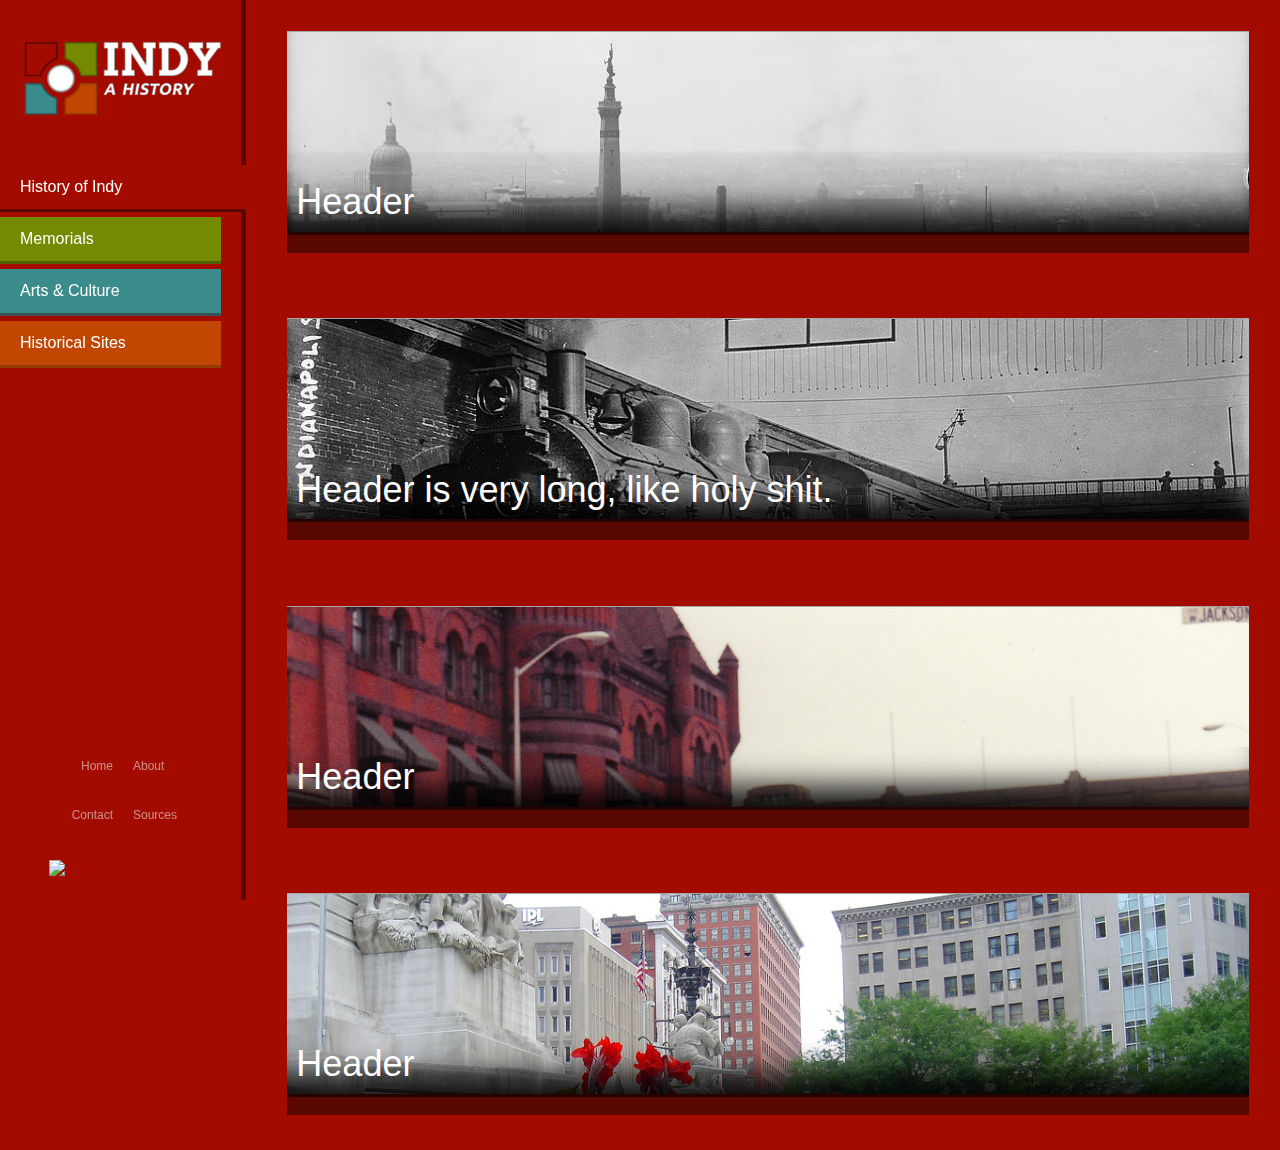
==== index.html @ a100734c "Theme Changes & Added Logo" ====
<!doctype html>
<html lang="en-GB"> 
<head>
	<title>BPA 2013</title>
	<link rel="stylesheet" href="_/css/bootstrap.css">
	<link rel="stylesheet" href="_/css/screen.css">

	<meta charset="UTF-8">
	<meta http-equiv="X-UA-Compatible" content="IE=edge,chrome=1">
	<meta name="viewport" content="width=device-width, initial-scale=1.0">
	<!--Scripts before load-->
	<script src="http://modernizr.com/downloads/modernizr-2.5.3.js"></script>
	
	
	<style>
	
/* Your Headers z-index needs to be brought up to 20 or so, to be visible above the images */
	
/*	.imgcontainer {
		/*background-color: red;*!/
		position: relative;
		margin: 0 auto;
		width: 90%;
		height: 280px;
		float: left;
		overflow: hidden;
	}*/
	
	.figure img {
		position: absolute;
		width: 100%;
	
	}
	
	img#presentday2, img#presentday3, img#century2, img#century3, img#earlyyears2, img#indust2 {
		opacity: 0;
		z-index: 5;
		transition: all 0.2s ease-in-out;
		-moz-transition: all 0.2s ease-in-out;
		-webkit-transition: all 0.2s ease-in-out;
	}
	
	
	/* ========   PANEL SIZES FOR 3 IMAGES   =============== */
	#presentday-box1, #century-box1 {
		position: absolute;
		width: 100%;
		height: 100%;
		z-index: 1;
	}
	
	#presentday-box2, #century-box2 {
		position: absolute;
	/*	background-color: orange;*/
		width: 34%;
		height: 100%;
		z-index: 10;
		left: 33%;
	}
	
	#presentday-box3, #century-box3 {
		position: absolute;
	/*	background-color: green;*/
		width: 33%;
		height: 100%;
		z-index: 10;
	}
	
	
	/* ========   PANEL SIZES FOR 2 IMAGES   =============== */
	#earlyyears-box1, #indust-box1 {
		position: absolute;
		width: 100%;
		height: 100%;
		z-index: 1;
	}
	
	#earlyyears-box2, #indust-box2 {
		position: absolute;
	/*	background-color: orange;*/
		width: 50%;
		height: 100%;
		z-index: 5;
		left: 50%;
	}
	
	
	/* ========   BACKGROUND IMAGES   =============== */
	
	
	/* ========   HOVER STATES   =============== */
	
	#presentday-box2:hover~#presentday-box1 img#presentday2 {
		opacity: 1;
		transition: all 0.2s ease-in-out;
		-moz-transition: all 0.2s ease-in-out;
		-webkit-transition: all 0.2s ease-in-out;
	}
	
	
	#presentday-box3:hover~#presentday-box1 img#presentday3 {
		opacity: 1;
		transition: all 0.2s ease-in-out;
		-moz-transition: all 0.2s ease-in-out;
		-webkit-transition: all 0.2s ease-in-out;
	}
	
	
	
	#century-box2:hover~#century-box1 img#century2 {
		opacity: 1;
		transition: all 0.2s ease-in-out;
		-moz-transition: all 0.2s ease-in-out;
		-webkit-transition: all 0.2s ease-in-out;
	}
	
	#century-box3:hover~#century-box1 img#century3 {
		opacity: 1;
		transition: all 0.2s ease-in-out;
		-moz-transition: all 0.2s ease-in-out;
		-webkit-transition: all 0.2s ease-in-out;
	}
	
	
	
	#earlyyears-box2:hover~#earlyyears-box1 img#earlyyears2 {
		opacity: 1;
		transition: all 0.2s ease-in-out;
		-moz-transition: all 0.2s ease-in-out;
		-webkit-transition: all 0.2s ease-in-out;
	}
	
	#indust-box2:hover~#indust-box1 img#indust2 {
		opacity: 1;
		transition: all 0.2s ease-in-out;
		-moz-transition: all 0.2s ease-in-out;
		-webkit-transition: all 0.2s ease-in-out;
	}
	
	
	</style>
	
</head>
<body class="red-theme">
	<nav>
		<div class="logo"><img src="_/img/indy-logo.png"></div>
		<ul>
			<li><a class="color-red" href="#">History of Indy</a></li>
			<li><a class="color-green" href="#">Memorials</a></li>
			<li><a class="color-blue" href="#">Arts & Culture</a></li>
			<li><a class="color-orange" href="#">Historical Sites</a></li>
		</ul>
		<footer class="footer-links">
			<ul>
				<li class="left-links"><a href="#">Home</a></li>
				<li class="right-links"><a href="#">About</a></li>
				<li class="left-links"><a href="#">Contact</a></li>
				<li class="right-links"><a href="#">Sources</a></li>
			</ul>
			<div class="navlogo"><img src="_/img/bpawhite.png"></div>
		</footer>
	</nav>
	<div id="container">
			<div class="box">
				<figure data-toggle="collapse" data-parent="#container" data-target="#drawer1">
					<h1>Header</h1>
					<div id="earlyyears-box2">
					</div>
					<div id="earlyyears-box1">
						<img src="_/content/img/earlyyears1.jpg" id="earlyyears1">
						<img src="_/content/img/earlyyears2.jpg" id="earlyyears2">
					</div>
				</figure>
				<article id="drawer1" class="collapse">
					<section>
						<p>Now that there is the Tec-9, a crappy spray gun from South Miami. This gun is advertised as the most popular gun in <a href="#">American crime</a>. Do you believe that shit? It actually says that in the little book that comes with it: the most popular gun in American crime. Like they're actually proud of that shit.</p>
					</section>
					<aside>
						<h3>Helpful Links</h3>
						<ul>
							<li><a href="#">Things</a></li>
							<li><a href="#">Stuff</a></li>
							<li><a href="#">Junk</a></li>
							<li><a href="#">Links</a></li>
							<li><a href="#">This is a really long link title</a></li>
						</ul>
					</aside>
					<div class="tab"></div>
				</article>
			</div>
			<div class="box">
				<figure data-toggle="collapse" data-parent="#container" data-target="#drawer2">
					<h1>Header is very long, like holy shit.</h1>
					<div id="indust-box2">
					</div>
					<div id="indust-box1">
						<img src="_/content/img/indust_train.jpg" id="indust1">
						<img src="_/content/img/indust_childfactory.jpg" id="indust2">
					</div>
				</figure>
				<article id="drawer2" class="collapse">
					<section>
						<p>Now that there is the Tec-9, a crappy spray gun from South Miami. This gun is advertised as the most popular gun in <a href="#">American crime</a>. Do you believe that shit? It actually says that in the little book that comes with it: the most popular gun in American crime. Like they're actually proud of that shit.</p>

						<p>Now that we know who you are, I know who I am. I'm not a mistake! It all makes sense! In a comic, you know how you can tell who the arch-villain's going to be? He's the exact opposite of the hero. And most times they're friends, like you and me! I should've known way back when... You know why, David? Because of the kids. They called me Mr Glass. </p>
					</section>
					<aside>
						<h3>Helpful Links</h3>
						<ul>
							<li><a href="#">Things</a></li>
							<li><a href="#">Stuff</a></li>
							<li><a href="#">Junk</a></li>
							<li><a href="#">Links</a></li>
							<li><a href="#">This is a really long link title</a></li>
						</ul>
					</aside>
					<div class="tab"></div>
				</article>
			</div>
			<div class="box">
				<figure data-toggle="collapse" data-parent="#container" data-target="#drawer3">
					<h1>Header</h1>
					<div id="century-box2">
					</div>
					<div id="century-box3">
					</div>
					<div id="century-box1">
						<img src="_/content/img/20century_downtown.jpg" id="century1">
						<img src="_/content/img/20century_indy500.jpg" id="century2">
						<img src="_/content/img/20century_racecar.jpg" id="century3">
					</div>
				</figure>
				<article id="drawer3" class="collapse">
					<section>
						<p>Now that there is the Tec-9, a crappy spray gun from South Miami. This gun is advertised as the most popular gun in <a href="#">American crime</a>. Do you believe that shit? It actually says that in the little book that comes with it: the most popular gun in American crime. Like they're actually proud of that shit.</p>

						<h2>And so it comes to this...</h2>

						<p>Now that we know who you are, I know who I am. I'm not a mistake! It all makes sense! In a comic, you know how you can tell who the arch-villain's going to be? He's the exact opposite of the hero. And most times they're friends, like you and me! I should've known way back when... You know why, David? Because of the kids. They called me Mr Glass. </p>
					</section>
					<aside>
						<h3>Helpful Links</h3>
						<ul>
							<li><a href="#">Things</a></li>
							<li><a href="#">Stuff</a></li>
							<li><a href="#">Junk</a></li>
							<li><a href="#">Links</a></li>
							<li><a href="#">This is a really long link title</a></li>
						</ul>
					</aside>
					<div class="tab"></div>
				</article>
			</div>
			<div class="box">
				<figure data-toggle="collapse" data-parent="#container" data-target="#drawer4">
					<h1>Header</h1>
					<div id="presentday-box2">
					</div>
					<div id="presentday-box3">
					</div>
					<div id="presentday-box1">
						<img src="_/content/img/presentdayindy1.jpg" id="presentday1">
						<img src="_/content/img/presentdayindy2.jpg" id="presentday2">
						<img src="_/contnet/img/presentdayindy3.jpg" id="presentday3">
					</div>
				</figure>
				<article id="drawer4" class="collapse">
					<section>
						<p>Now that we know who you are, I know who I am. I'm not a mistake! It all makes sense! In a comic, you know how you can tell who the arch-villain's going to be? He's the exact opposite of the hero. And most times they're friends, like you and me! I should've known way back when... You know why, David? Because of the kids. They called me Mr Glass. </p>
					</section>
					<aside>
						<h3>Helpful Links</h3>
						<ul>
							<li><a href="#">Things</a></li>
							<li><a href="#">Stuff</a></li>
							<li><a href="#">Junk</a></li>
							<li><a href="#">Links</a></li>
							<li><a href="#">This is a really long link title</a></li>
						</ul>
					</aside>
					<div class="tab"></div>
				</article>
			</div>

</div> <!-- end container -->

<div class="mobile-foot">
	<ul>
		<li class="left-links"><a href="#">Home</a></li>
		<li class="right-links"><a href="#">About</a></li>
		<li class="left-links"><a href="#">Contact</a></li>
		<li class="right-links"><a href="#">Sources</a></li>
	</ul>
	<div class="navlogo"><img src="_/img/bpawhite.png"></div>
</div>

	<script src="//ajax.googleapis.com/ajax/libs/jquery/1.8.2/jquery.min.js"></script>
	<script type="text/javascript">
		if (typeof jQuery == 'undefined') {
	    	document.write(unescape("%3Cscript src='_/js/jquery-1.8.2.min.js' type='text/javascript'%3E%3C/script%3E"));
		}
	</script>
	<script src="_/js/bootstrap.js"></script>
	<script src="_/js/hashgrid.js"></script>
	<script src="_/js/script.js"></script>
</body>
</html>

<!-- 			<div class="box">
				<figure><h1>Header</h1></figure>
				<article class="drawer">
					<p>This is some Dummy text. Lorem Ipsum Delor asmut simle lkasjdf la ld,md os nlisjd  mlaosd l lijkmlm oijsdlkm m ;aodmc;ok;  o joh kjndslkds lsdo m sldkvjhcoi li lj knsdlnwidnu kjsdmco.</p>

				</article>
			</div>
			<div class="box">
				<figure><h1>Header</h1></figure>
				<article class="drawer">
					<p>This is some Dummy text. Lorem Ipsum Delor asmut simle lkasjdf la ld,md os nlisjd  mlaosd l lijkmlm oijsdlkm m ;aodmc;ok;  o joh kjndslkds lsdo m sldkvjhcoi li lj knsdlnwidnu kjsdmco.</p>
					<p>This is some Dummy text. Lorem Ipsum Delor asmut simle lkasjdf la ld,md os nlisjd  mlaosd l lijkmlm oijsdlkm m ;aodmc;ok;  o joh kjndslkds lsdo m sldkvjhcoi li lj knsdlnwidnu kjsdmco.</p><p>This is some Dummy text. Lorem Ipsum Delor asmut simle lkasjdf la ld,md os nlisjd  mlaosd l lijkmlm oijsdlkm m ;aodmc;ok;  o joh kjndslkds lsdo m sldkvjhcoi li lj knsdlnwidnu kjsdmco.</p>
					<p>This is some Dummy text. Lorem Ipsum Delor asmut simle lkasjdf la ld,md os nlisjd  mlaosd l lijkmlm oijsdlkm m ;aodmc;ok;  o joh kjndslkds lsdo m sldkvjhcoi li lj knsdlnwidnu kjsdmco.</p><p>This is some Dummy text. Lorem Ipsum Delor asmut simle lkasjdf la ld,md os nlisjd  mlaosd l lijkmlm oijsdlkm m ;aodmc;ok;  o joh kjndslkds lsdo m sldkvjhcoi li lj knsdlnwidnu kjsdmco.</p>
					<p>This is some Dummy text. Lorem Ipsum Delor asmut simle lkasjdf la ld,md os nlisjd  mlaosd l lijkmlm oijsdlkm m ;aodmc;ok;  o joh kjndslkds lsdo m sldkvjhcoi li lj knsdlnwidnu kjsdmco.</p>
				</article>
			</div> -->
---- _/css/screen.css ----
* {
  -webkit-box-sizing: border-box;
  -moz-box-sizing: border-box;
  box-sizing: border-box;
}

html, body, div, span, applet, object, iframe, h1, h2, h3, h4, h5, h6, p, blockquote, pre, a, abbr, acronym, address, big, cite, code, del, dfn, em, img, ins, kbd, q, s, samp, small, strike, strong, sub, sup, tt, var, b, u, i, center, dl, dt, dd, ol, ul, li, fieldset, form, label, legend, table, caption, tbody, tfoot, thead, tr, th, td, article, aside, canvas, details, embed, figure, figcaption, footer, header, hgroup, menu, nav, output, ruby, section, summary, time, mark, audio, video {
  margin: 0;
  padding: 0;
  border: 0;
  font: inherit;
  font-size: 100%;
  vertical-align: baseline;
}

table {
  border-collapse: collapse;
  border-spacing: 0;
}

caption, th, td {
  text-align: left;
  font-weight: normal;
  vertical-align: middle;
}

q, blockquote {
  quotes: none;
}

q:before, q:after, blockquote:before, blockquote:after {
  content: "";
  content: none;
}

a img {
  border: none;
}

article, aside, details, figcaption, figure, footer, header, hgroup, menu, nav, section, summary {
  display: block;
}

button, input {
  line-height: normal;
}

button, input, select, textarea {
  font-size: 100%;
  margin: 0;
  vertical-align: baseline;
  *vertical-align: middle;
}

button, input[type="button"], input[type="reset"], input[type="submit"] {
  cursor: pointer;
  *overflow: visible;
}

button::-moz-focus-inner, input::-moz-focus-inner {
  border: 0;
  padding: 0;
}

textarea {
  overflow: auto;
  vertical-align: top;
  resize: vertical;
}

/* ::Clearfixs and extends. Use which suits best */
/* ----------------------------------------------------------- */
.clearfix, #container, section {
  overflow: hidden;
  *zoom: 1;
}

.pie-clearfix {
  *zoom: 1;
}
.pie-clearfix:after {
  content: "";
  display: table;
  clear: both;
}

.max-width {
  max-width: 100%;
  height: auto;
}

/* ::Base styles almost exclusively single element selectors */
/* ------------------------------------------------------------ */
html {
  font-size: 100%;
}

body {
  color: #0e0e0e;
  background-color: #0e0e0e;
  font-family: Helvetica, Arial, sans-serif;
  background-color: #c14600;
}

a {
  color: #c14600;
  text-decoration: none;
  white-space: pre;
  white-space: pre-wrap;
  white-space: pre-line;
  white-space: -pre-wrap;
  white-space: -o-pre-wrap;
  white-space: -moz-pre-wrap;
  white-space: -hp-pre-wrap;
  word-wrap: break-word;
}
a:hover, a:focus, a:active {
  color: #f45800;
  text-decoration: none;
  border-bottom: 1px solid #f45800;
}

.box {
  display: inline-block;
  position: relative;
  width: 100%;
  margin: 3% 0;
  background-color: white;
  overflow: hidden;
  border-top: 1px #a6a6a6 solid;
}
.box:first-of-type {
  margin-top: 50px;
}
.box figure {
  background-color: #c14600;
  width: 100%;
  height: 200px;
  z-index: 1;
  position: relative;
  cursor: pointer;
  overflow: hidden;
}
.box figure:hover {
  height: 250px;
}
.box figure img {
  width: 100%;
  position: relative;
  top: 0;
}
.box figure h1 {
  z-index: 20;
  box-shadow: inset 0 -39px 31px -18px rgba(0, 0, 0, 0.9);
  width: 100%;
  display: block;
  margin: 0;
  padding: 1%;
}
.box article {
  border-top: solid 5px #923c00;
  border-bottom: solid 15px #923c00;
  position: relative;
  width: 100%;
}
.box article section {
  margin: 2%;
  float: left;
  width: 90%;
}
.box article section h2 {
  color: #c14600;
  margin: 10px 0;
  width: 100%;
}
.box article .tab {
  width: 100%;
  border-top: solid 5px #923c00;
  height: 5px;
  clear: both;
}
.box article aside {
  width: 100%;
  background-color: #ffceac;
  float: right;
  text-align: left;
  box-shadow: inset 0 10px 10px -10px rgba(0, 0, 0, 0.3);
}
.box article aside h3 {
  padding: 10px 0;
  padding-left: 20px;
  background-color: #923c00;
  color: white;
  border-bottom: 1px solid white;
}
.box article aside ul li {
  list-style-type: none;
}
.box article aside ul li a {
  color: #0e0e0e;
  display: block;
  padding: 5px;
  margin: 5px 0;
  border-bottom: 3px solid transparent;
  -webkit-transition-property: all;
  -moz-transition-property: all;
  -o-transition-property: all;
  transition-property: all;
  -webkit-transition-duration: 0.1s;
  -moz-transition-duration: 0.1s;
  -o-transition-duration: 0.1s;
  transition-duration: 0.1s;
  -webkit-transition-timing-function: ease-in;
  -moz-transition-timing-function: ease-in;
  -o-transition-timing-function: ease-in;
  transition-timing-function: ease-in;
  padding-left: 20px;
  padding-bottom: 0;
}
.box article aside ul li a:hover, .box article aside ul li a:active {
  width: 100%;
}
.box article aside ul li a:hover {
  background-color: #c14600;
  color: white;
}
.box .collapse {
  height: 20px;
}

.box, .box article, figure {
  -webkit-transition-property: all;
  -moz-transition-property: all;
  -o-transition-property: all;
  transition-property: all;
  -webkit-transition-duration: 0.5s;
  -moz-transition-duration: 0.5s;
  -o-transition-duration: 0.5s;
  transition-duration: 0.5s;
  -webkit-transition-timing-function: ease-in;
  -moz-transition-timing-function: ease-in;
  -o-transition-timing-function: ease-in;
  transition-timing-function: ease-in;
}

.logo {
  margin: 0 auto 15px;
  height: 150px;
  padding: 37px 20px 10px;
}

.navlogo {
  width: 50%;
  margin: 25px auto;
  padding-bottom: 20px;
}

.footer-links, .mobile-foot {
  margin: 0 auto;
  padding-top: 10px;
}
.footer-links ul, .mobile-foot ul {
  font-size: 12px;
  overflow: hidden;
  *zoom: 1;
}
.footer-links ul li, .mobile-foot ul li {
  width: 50%;
  float: left;
}
.footer-links ul li a, .mobile-foot ul li a {
  color: #e6e6e6;
}
.footer-links ul .left-links, .mobile-foot ul .left-links {
  text-align: right;
  padding-right: 5px;
}
.footer-links ul .right-links, .mobile-foot ul .right-links {
  text-align: left;
  padding-left: 5px;
}

.footer-links ul {
  opacity: 0.6;
  -moz-opacity: 0.6;
}
.footer-links ul:hover {
  opacity: 1;
  -moz-opacity: 1;
}

.mobile-foot {
  display: block;
  text-align: center;
  background-color: #4c4c4c;
  bottom: -32px;
  position: relative;
}
.mobile-foot ul {
  font-size: 15px;
  height: 100px;
  padding: 8px 0;
  background-color: #666666;
}
.mobile-foot ul li {
  list-style-type: none;
}
.mobile-foot ul li a {
  display: block;
  padding: 5px;
  margin: 5px 0;
  border-bottom: 3px solid transparent;
  -webkit-transition-property: all;
  -moz-transition-property: all;
  -o-transition-property: all;
  transition-property: all;
  -webkit-transition-duration: 0.1s;
  -moz-transition-duration: 0.1s;
  -o-transition-duration: 0.1s;
  transition-duration: 0.1s;
  -webkit-transition-timing-function: ease-in;
  -moz-transition-timing-function: ease-in;
  -o-transition-timing-function: ease-in;
  transition-timing-function: ease-in;
  color: white;
}
.mobile-foot ul li a:hover, .mobile-foot ul li a:active {
  width: 100%;
}
.mobile-foot ul li a:hover {
  color: white;
}
.mobile-foot .navlogo {
  width: 60%;
  margin: 30px auto;
}

h1 {
  font-size: 2.25em;
  line-height: 1.1111111em;
  margin: 0 0 0.6666667em 0;
}

h2 {
  font-size: 1.125em;
  line-height: 1.3333333em;
  margin: 1.0666667em 0 0.5333333em 0;
}

h3 {
  font-size: 1.375em;
  line-height: 1.4545455em;
  margin: 1.4545455em 0 0.7272727em 0;
}

h4 {
  font-size: 0.8125em;
  line-height: 1.8461538em;
  margin: 0 0 0.4em 0;
}

h5 {
  font-size: 0.75em;
  line-height: 1.3333333em;
  margin: 0 0 0.4444444em 0;
}

h6 {
  font-size: 0.625em;
  line-height: 1.6em;
  margin: 0 0 0.5em 0;
}

p, pre, label {
  font-size: 1em;
  line-height: 1.5em;
  margin: 0 0 1em 0;
}

ol, ul {
  font-size: 1em;
  line-height: 1.5em;
  margin: 0 0 2em 0;
}

li {
  line-height: auto;
}

ul {
  list-style-position: outside;
  list-style-type: disc;
}

ol {
  list-style-position: outside;
  list-style-type: decimal;
}

strong, b {
  font-weight: 600;
}

em, i, q {
  font-style: italic;
}

blockquote {
  padding-left: 1em;
  border-left: 0.3125em solid grey;
  line-height: normal;
  margin: 0;
}
blockquote p {
  font-style: italic;
  margin: 0;
  font-size: 1.25em;
  line-height: 1.2em;
  margin: 1.2em 0 1.2em 0;
}

h1, h2, h3, h4 {
  margin-top: 0;
}

label, select {
  display: block;
}

input[type="search"] {
  -webkit-box-sizing: content-box;
  -moz-box-sizing: content-box;
  -webkit-appearance: textfield;
  box-sizing: content-box;
}

input[type="search"]::-webkit-search-decoration,
input[type="search"]::-webkit-search-cancel-button {
  -webkit-appearance: none;
}

textarea {
  overflow: auto;
  vertical-align: top;
}

textarea,
input[type="text"],
input[type="password"],
input[type="datetime"],
input[type="datetime-local"],
input[type="date"],
input[type="month"],
input[type="time"],
input[type="week"],
input[type="number"],
input[type="email"],
input[type="url"],
input[type="search"],
input[type="tel"] {
  -webkit-box-shadow: inset 0 1px 1px rgba(0, 0, 0, 0.075);
  -moz-box-shadow: inset 0 1px 1px rgba(0, 0, 0, 0.075);
  box-shadow: inset 0 1px 1px rgba(0, 0, 0, 0.075);
  -webkit-transition: border linear 0.2s, box-shadow linear 0.2s;
  -moz-transition: border linear 0.2s, box-shadow linear 0.2s;
  -o-transition: border linear 0.2s, box-shadow linear 0.2s;
  transition: border linear 0.2s, box-shadow linear 0.2s;
}

input[type="radio"],
input[type="checkbox"] {
  margin: 4px 0 0;
  margin-top: 1px \9;
  *margin-top: 0;
  line-height: normal;
  cursor: pointer;
}

input[type="file"],
input[type="image"],
input[type="submit"],
input[type="reset"],
input[type="button"],
input[type="radio"],
input[type="checkbox"] {
  width: auto;
}

select,
input[type="file"] {
  *margin-top: 4px;
  /* In IE7, the height of the select element cannot be changed by height, only font-size */
}

select:focus,
input[type="file"]:focus,
input[type="radio"]:focus,
input[type="checkbox"]:focus {
  outline: thin dotted #333;
  outline: 5px auto -webkit-focus-ring-color;
  outline-offset: -2px;
}

/* ::Layout styles - Layouts hold one or more modules together. */
/* ------------------------------------------------------------ */
#container {
  margin: 0 auto;
  width: 95%;
  position: relative;
}

nav {
  position: relative;
  z-index: 5;
  width: 100%;
  padding: 0 0 20px;
  background-image: url(../img/darkslats.png);
  background-repeat: repeat;
}
nav a:link, nav a:visited {
  color: white;
}
nav a:hover, nav a:active {
  color: #e6e6e6;
}
nav footer {
  display: none;
}
nav ul {
  margin: 0 auto;
}
nav ul li {
  list-style-type: none;
  text-align: center;
}
nav ul li a {
  display: block;
  padding: 5px;
  margin: 5px 0;
  border-bottom: 3px solid transparent;
  -webkit-transition-property: all;
  -moz-transition-property: all;
  -o-transition-property: all;
  transition-property: all;
  -webkit-transition-duration: 0.1s;
  -moz-transition-duration: 0.1s;
  -o-transition-duration: 0.1s;
  transition-duration: 0.1s;
  -webkit-transition-timing-function: ease-in;
  -moz-transition-timing-function: ease-in;
  -o-transition-timing-function: ease-in;
  transition-timing-function: ease-in;
  color: white;
}
nav ul li a:hover, nav ul li a:active {
  width: 100%;
}
nav ul li a:hover {
  color: white;
}
nav .color-red {
  background-color: #a40b00;
  width: 100%;
  border-bottom: 3px solid #590800;
}
nav .color-green {
  background-color: #768a00;
  width: 100%;
  border-bottom: 3px solid #526100;
}
nav .color-blue {
  background-color: #3a8b8b;
  width: 100%;
  border-bottom: 3px solid #375353;
}
nav .color-orange {
  background-color: #c14600;
  width: 100%;
  border-bottom: 3px solid #923c00;
}

h1 {
  position: absolute;
  margin: 10px;
  bottom: 0;
  color: white;
}

ol {
  list-style-position: inside;
  list-style-type: decimal;
}

ul {
  list-style-position: inside;
  list-style-type: disc;
}

/* ::Media queries */
/* ------------------------------------------------------------ */
@media screen and (min-width: 30em) {
  .box figure {
    height: 200px;
  }
  .box figure img {
    top: -30%;
  }

  .navlogo {
    width: 40%;
  }

  nav .color-red, nav .color-green, nav .color-blue, nav .color-orange {
    width: 90%;
  }
}
@media screen and (min-width: 50em) {
  #container {
    width: 80%;
    margin-left: 20%;
  }

  .mobile-foot {
    display: none;
  }

  .navlogo {
    margin: 20px auto 0;
    width: 60%;
  }

  .footer-links ul li a {
    padding: 10px 5px;
    border-bottom: 1px solid transparent;
  }
  .footer-links ul li a:hover {
    border-bottom: 1px solid #c14600;
  }

  nav {
    position: fixed;
    width: 20%;
    height: 100%;
    border-right: 10px solid #c14600;
  }
  nav:before {
    content: " ";
    position: absolute;
    z-index: -1;
    top: 0;
    left: 0;
    right: 0;
    bottom: 0;
    border-right: 5px solid #923c00;
  }
  nav ul li {
    text-align: left;
  }
  nav ul li a {
    display: block;
    padding: 5px;
    margin: 5px 0;
    border-bottom: 3px solid transparent;
    -webkit-transition-property: all;
    -moz-transition-property: all;
    -o-transition-property: all;
    transition-property: all;
    -webkit-transition-duration: 0.1s;
    -moz-transition-duration: 0.1s;
    -o-transition-duration: 0.1s;
    transition-duration: 0.1s;
    -webkit-transition-timing-function: ease-in;
    -moz-transition-timing-function: ease-in;
    -o-transition-timing-function: ease-in;
    transition-timing-function: ease-in;
    padding: 10px 20px;
    border-bottom: 1px soild transparent;
  }
  nav ul li a:hover, nav ul li a:active {
    width: 100%;
  }
  nav footer {
    display: block;
    bottom: 0;
    position: absolute;
    width: 100%;
  }
  nav footer ul li {
    text-align: center;
  }

  .box {
    width: 94%;
    margin: 3%;
  }
  .box:first-of-type {
    margin: 3%;
  }
  .box figure {
    height: 200px;
  }
  .box figure img {
    top: -50%;
  }
  .box article section {
    width: 66%;
  }
  .box article aside {
    width: 30%;
  }

  .red-theme nav {
    border-right: 10px solid #a40b00;
  }
  .red-theme nav:before {
    border-right: 5px solid #590800;
  }

  .green-theme nav {
    border-right: 10px solid #768a00;
  }
  .green-theme nav:before {
    border-right: 5px solid #526100;
  }

  .blue-theme nav {
    border-right: 10px solid #3a8b8b;
  }
  .blue-theme nav:before {
    border-right: 5px solid #375353;
  }

  .orange-theme nav {
    border-right: 10px solid #c14600;
  }
  .orange-theme nav:before {
    border-right: 5px solid #923c00;
  }
}
@media screen and (min-width: 77.5em) {
  #container {
    max-width: 80%;
  }
  #container .box {
    max-width: 1200px;
  }
}
@media print {
  body {
    font-size: 62.5%;
    line-height: 1em;
  }
}
@media screen and (max-width: 769px) {
  -webkit-text-size-adjust: none;
}
/* ::State styles */
/* ------------------------------------------------------------ */
.is-hidden {
  display: none;
}

.is-shown, .is-block {
  display: block;
}

.is-uppercase {
  text-transform: uppercase;
  letter-spacing: 1px;
}

.is-lowercase {
  text-transform: lowercase;
}

/* ::Debugs and #grid by Jon Gibbins */
/* ----------------------------------------------------------- */
#grid {
  width: 100%;
  position: absolute;
  top: 0;
  left: 0;
}

#grid div.horiz {
  height: 8px;
  border-bottom: 1px solid #ddd;
  margin: 0;
  padding: 0;
}

.red-theme {
  background-color: #a40b00;
}
.red-theme nav .color-red {
  background-color: #a40b00;
  border-bottom: 3px solid #590800;
  width: 100%;
}
.red-theme nav .footer-links ul li a:hover {
  border-bottom: 1px solid #a40b00;
}
.red-theme .box .tab {
  border-top: solid 5px #260300;
}
.red-theme .box article {
  border-bottom: 18px solid #590800;
  border-top: 3px solid #260300;
}
.red-theme .box article aside {
  background-color: #fff1f1;
}
.red-theme .box article aside h3 {
  background-color: #260300;
}
.red-theme .box article aside ul li a:hover {
  background-color: #a40b00;
  border-bottom: 3px solid #590800;
}
.red-theme .box article section h2 {
  color: #a40b00;
}
.red-theme .box article section a:link, .red-theme .box article section a:visited {
  color: #a40b00;
}
.red-theme .box article section a:hover, .red-theme .box article section a:active {
  color: #d70e00;
  border-bottom: solid 1px #a40b00;
}

.green-theme {
  background-color: #768a00;
}
.green-theme nav .color-green {
  background-color: #768a00;
  border-bottom: 3px solid #526100;
  width: 100%;
}
.green-theme nav .footer-links ul li a:hover {
  border-bottom: 1px solid #768a00;
}
.green-theme .box .tab {
  border-top: solid 5px #272e00;
}
.green-theme .box article {
  border-bottom: 18px solid #526100;
  border-top: 3px solid #272e00;
}
.green-theme .box article aside {
  background-color: #f9ffd7;
}
.green-theme .box article aside h3 {
  background-color: #272e00;
}
.green-theme .box article aside ul li a:hover {
  background-color: #768a00;
  border-bottom: 3px solid #526100;
}
.green-theme .box article section h2 {
  color: #768a00;
}
.green-theme .box article section a:link, .green-theme .box article section a:visited {
  color: #768a00;
}
.green-theme .box article section a:hover, .green-theme .box article section a:active {
  color: #a2bd00;
  border-bottom: solid 1px #768a00;
}

.blue-theme {
  background-color: #3a8b8b;
}
.blue-theme nav .color-blue {
  background-color: #3a8b8b;
  border-bottom: 3px solid #375353;
  width: 100%;
}
.blue-theme nav .footer-links ul li a:hover {
  border-bottom: 1px solid #3a8b8b;
}
.blue-theme .box .tab {
  border-top: solid 5px #233434;
}
.blue-theme .box article {
  border-bottom: 18px solid #375353;
  border-top: 3px solid #233434;
}
.blue-theme .box article aside {
  background-color: #e8f5f5;
}
.blue-theme .box article aside h3 {
  background-color: #233434;
}
.blue-theme .box article aside ul li a:hover {
  background-color: #3a8b8b;
  border-bottom: 3px solid #375353;
}
.blue-theme .box article section h2 {
  color: #3a8b8b;
}
.blue-theme .box article section a:link, .blue-theme .box article section a:visited {
  color: #3a8b8b;
}
.blue-theme .box article section a:hover, .blue-theme .box article section a:active {
  color: #49afaf;
  border-bottom: solid 1px #3a8b8b;
}

.orange-theme {
  background-color: #c14600;
}
.orange-theme nav .color-orange {
  background-color: #c14600;
  border-bottom: 3px solid #923c00;
  width: 100%;
}
.orange-theme nav .footer-links ul li a:hover {
  border-bottom: 1px solid #c14600;
}
.orange-theme .box .tab {
  border-top: solid 5px #5f2700;
}
.orange-theme .box article {
  border-bottom: 18px solid #923c00;
  border-top: 3px solid #5f2700;
}
.orange-theme .box article aside {
  background-color: #ffc7a8;
}
.orange-theme .box article aside h3 {
  background-color: #5f2700;
}
.orange-theme .box article aside ul li a:hover {
  background-color: #c14600;
  border-bottom: 3px solid #923c00;
}
.orange-theme .box article section h2 {
  color: #c14600;
}
.orange-theme .box article section a:link, .orange-theme .box article section a:visited {
  color: #c14600;
}
.orange-theme .box article section a:hover, .orange-theme .box article section a:active {
  color: #f45800;
  border-bottom: solid 1px #c14600;
}
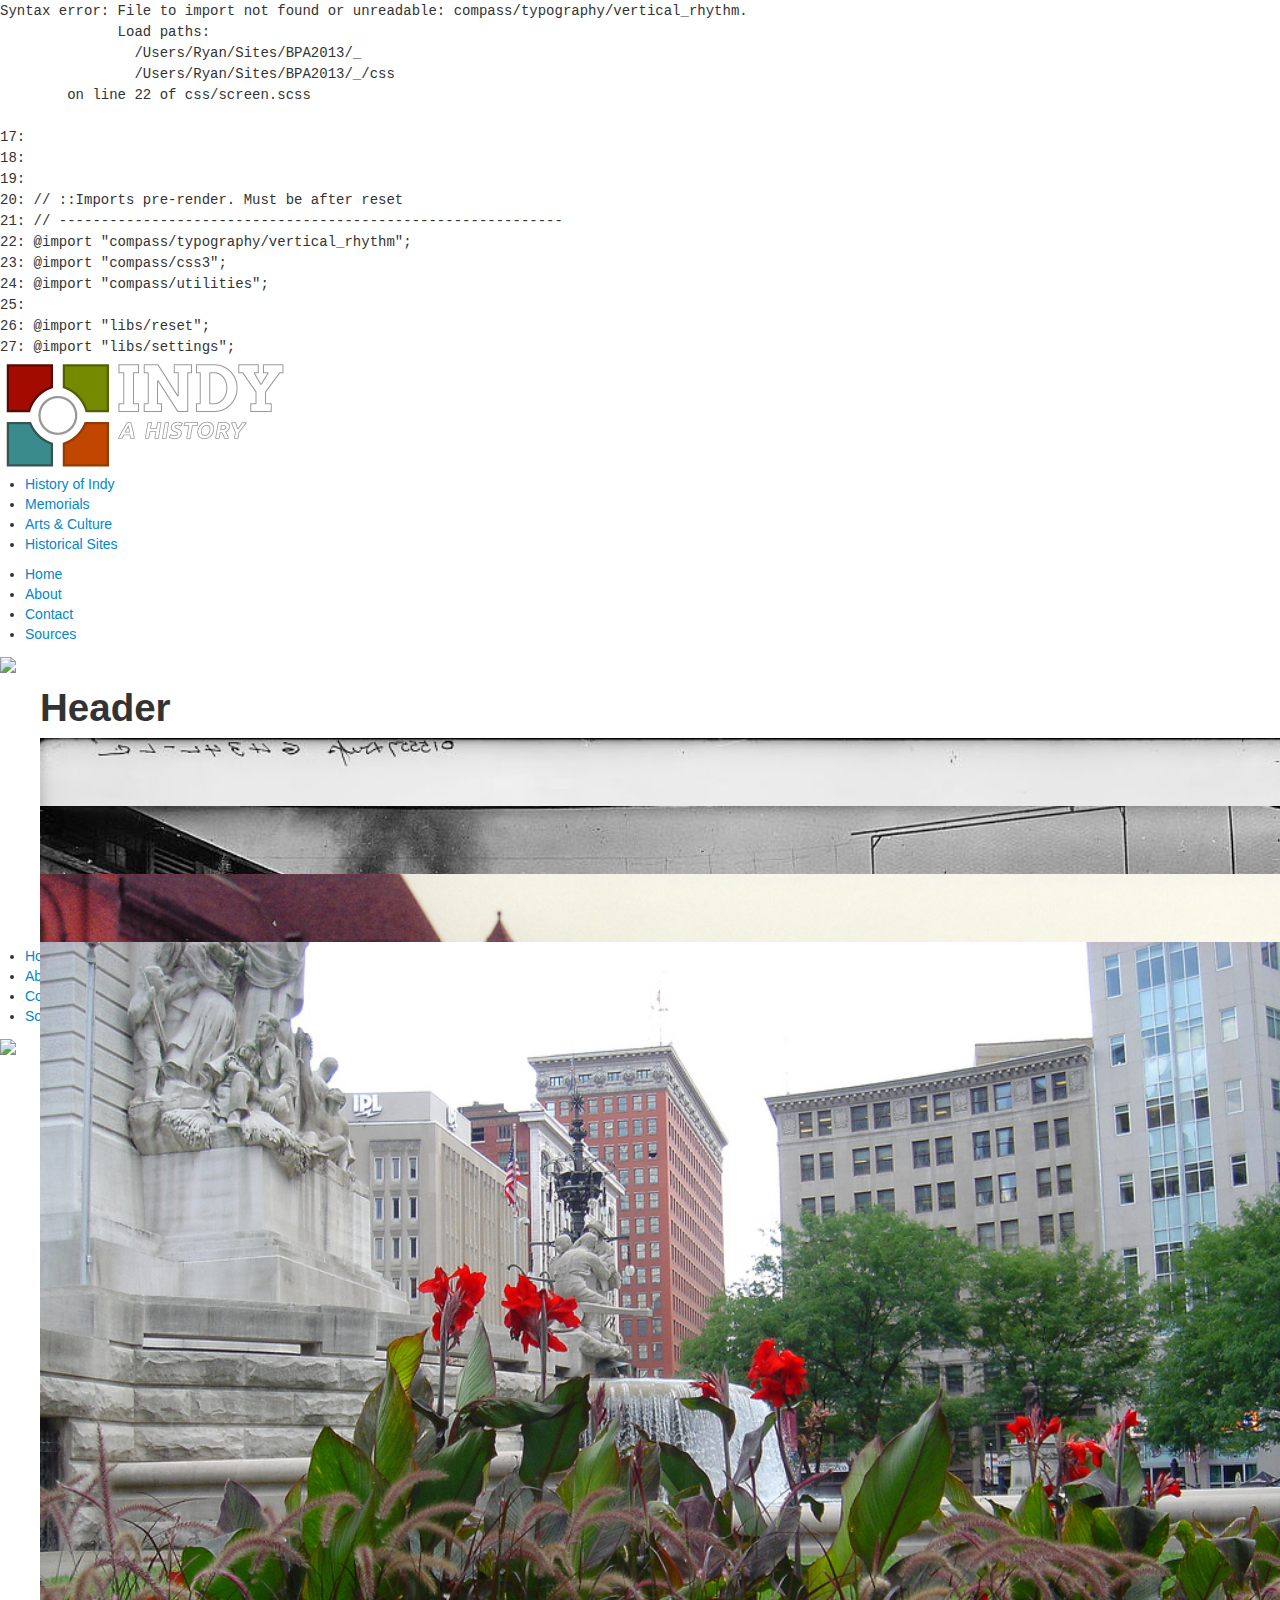
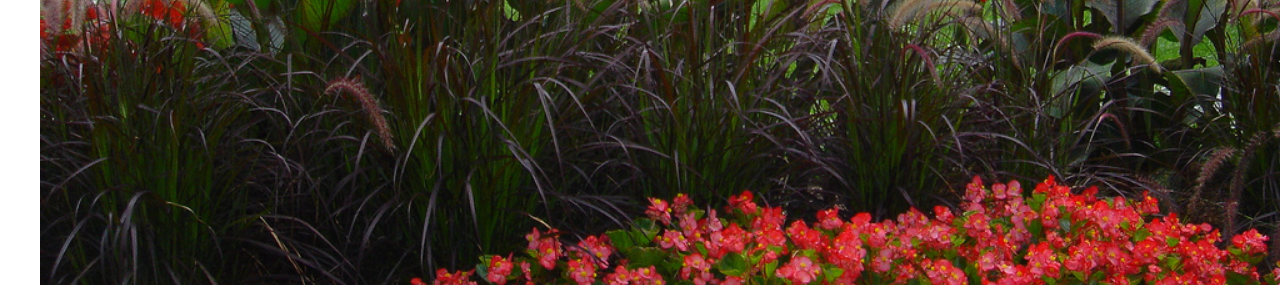
==== commit 9dbec8bb: "Broken?" ====
--- a/index.html
+++ b/index.html
@@ -2,7 +2,7 @@
 <html lang="en-GB"> 
 <head>
 	<title>BPA 2013</title>
-	<link rel="stylesheet" href="_/css/bootstrap.css">
+	<link rel="stylesheet" href="_/css/libs/bootstrap.css">
 	<link rel="stylesheet" href="_/css/screen.css">
 
 	<meta charset="UTF-8">
@@ -15,7 +15,13 @@
 	<style>
 	
 /* Your Headers z-index needs to be brought up to 20 or so, to be visible above the images */
-	
+
+body {
+/*	background-image: url("_/img/redcity.png"), url("_/img/darkred-tex.png");
+	background-position: center top, left top;
+	background-repeat: no-repeat, repeat;*/
+/*	background-attachment: fixed;*/
+}	
 /*	.imgcontainer {
 		/*background-color: red;*!/
 		position: relative;
@@ -26,7 +32,8 @@
 		overflow: hidden;
 	}*/
 	
-	.figure img {
+
+	figure img {
 		position: absolute;
 		width: 100%;
 	
@@ -81,7 +88,6 @@
 		width: 50%;
 		height: 100%;
 		z-index: 5;
-		left: 50%;
 	}
 	
 	
@@ -261,7 +267,7 @@
 					<div id="presentday-box1">
 						<img src="_/content/img/presentdayindy1.jpg" id="presentday1">
 						<img src="_/content/img/presentdayindy2.jpg" id="presentday2">
-						<img src="_/contnet/img/presentdayindy3.jpg" id="presentday3">
+						<img src="_/content/img/presentdayindy3.jpg" id="presentday3">
 					</div>
 				</figure>
 				<article id="drawer4" class="collapse">
--- a/_/css/screen.css
+++ b/_/css/screen.css
@@ -1,946 +1,74 @@
-* {
-  -webkit-box-sizing: border-box;
-  -moz-box-sizing: border-box;
-  box-sizing: border-box;
-}
+/*
+Syntax error: File to import not found or unreadable: compass/typography/vertical_rhythm.
+              Load paths:
+                /Users/Ryan/Sites/BPA2013/_
+                /Users/Ryan/Sites/BPA2013/_/css
+        on line 22 of css/screen.scss
 
-html, body, div, span, applet, object, iframe, h1, h2, h3, h4, h5, h6, p, blockquote, pre, a, abbr, acronym, address, big, cite, code, del, dfn, em, img, ins, kbd, q, s, samp, small, strike, strong, sub, sup, tt, var, b, u, i, center, dl, dt, dd, ol, ul, li, fieldset, form, label, legend, table, caption, tbody, tfoot, thead, tr, th, td, article, aside, canvas, details, embed, figure, figcaption, footer, header, hgroup, menu, nav, output, ruby, section, summary, time, mark, audio, video {
-  margin: 0;
-  padding: 0;
-  border: 0;
-  font: inherit;
-  font-size: 100%;
-  vertical-align: baseline;
-}
+17: 
+18: 
+19: 
+20: // ::Imports pre-render. Must be after reset 
+21: // ------------------------------------------------------------
+22: @import "compass/typography/vertical_rhythm";
+23: @import "compass/css3";
+24: @import "compass/utilities";
+25: 
+26: @import "libs/reset";
+27: @import "libs/settings";
 
-table {
-  border-collapse: collapse;
-  border-spacing: 0;
-}
-
-caption, th, td {
-  text-align: left;
-  font-weight: normal;
-  vertical-align: middle;
-}
-
-q, blockquote {
-  quotes: none;
-}
-
-q:before, q:after, blockquote:before, blockquote:after {
-  content: "";
-  content: none;
-}
-
-a img {
-  border: none;
-}
-
-article, aside, details, figcaption, figure, footer, header, hgroup, menu, nav, section, summary {
-  display: block;
-}
-
-button, input {
-  line-height: normal;
-}
-
-button, input, select, textarea {
-  font-size: 100%;
-  margin: 0;
-  vertical-align: baseline;
-  *vertical-align: middle;
-}
-
-button, input[type="button"], input[type="reset"], input[type="submit"] {
-  cursor: pointer;
-  *overflow: visible;
-}
-
-button::-moz-focus-inner, input::-moz-focus-inner {
-  border: 0;
-  padding: 0;
-}
-
-textarea {
-  overflow: auto;
-  vertical-align: top;
-  resize: vertical;
-}
-
-/* ::Clearfixs and extends. Use which suits best */
-/* ----------------------------------------------------------- */
-.clearfix, #container, section {
-  overflow: hidden;
-  *zoom: 1;
-}
-
-.pie-clearfix {
-  *zoom: 1;
-}
-.pie-clearfix:after {
-  content: "";
-  display: table;
-  clear: both;
-}
-
-.max-width {
-  max-width: 100%;
-  height: auto;
-}
-
-/* ::Base styles almost exclusively single element selectors */
-/* ------------------------------------------------------------ */
-html {
-  font-size: 100%;
-}
-
-body {
-  color: #0e0e0e;
-  background-color: #0e0e0e;
-  font-family: Helvetica, Arial, sans-serif;
-  background-color: #c14600;
-}
-
-a {
-  color: #c14600;
-  text-decoration: none;
+Backtrace:
+css/screen.scss:22
+/Library/Ruby/Gems/1.8/gems/sass-3.3.0.alpha.50/bin/../lib/sass/../sass/tree/import_node.rb:67:in `import'
+/Library/Ruby/Gems/1.8/gems/sass-3.3.0.alpha.50/bin/../lib/sass/../sass/tree/import_node.rb:28:in `imported_file'
+/Library/Ruby/Gems/1.8/gems/sass-3.3.0.alpha.50/bin/../lib/sass/../sass/tree/import_node.rb:37:in `css_import?'
+/Library/Ruby/Gems/1.8/gems/sass-3.3.0.alpha.50/bin/../lib/sass/../sass/tree/visitors/perform.rb:215:in `visit_import'
+/Library/Ruby/Gems/1.8/gems/sass-3.3.0.alpha.50/bin/../lib/sass/../sass/tree/visitors/base.rb:37:in `send'
+/Library/Ruby/Gems/1.8/gems/sass-3.3.0.alpha.50/bin/../lib/sass/../sass/tree/visitors/base.rb:37:in `visit'
+/Library/Ruby/Gems/1.8/gems/sass-3.3.0.alpha.50/bin/../lib/sass/../sass/tree/visitors/perform.rb:98:in `visit'
+/Library/Ruby/Gems/1.8/gems/sass-3.3.0.alpha.50/bin/../lib/sass/../sass/tree/visitors/base.rb:53:in `visit_children'
+/Library/Ruby/Gems/1.8/gems/sass-3.3.0.alpha.50/bin/../lib/sass/../sass/tree/visitors/base.rb:53:in `map'
+/Library/Ruby/Gems/1.8/gems/sass-3.3.0.alpha.50/bin/../lib/sass/../sass/tree/visitors/base.rb:53:in `visit_children'
+/Library/Ruby/Gems/1.8/gems/sass-3.3.0.alpha.50/bin/../lib/sass/../sass/tree/visitors/perform.rb:107:in `visit_children'
+/Library/Ruby/Gems/1.8/gems/sass-3.3.0.alpha.50/bin/../lib/sass/../sass/tree/visitors/perform.rb:119:in `with_environment'
+/Library/Ruby/Gems/1.8/gems/sass-3.3.0.alpha.50/bin/../lib/sass/../sass/tree/visitors/perform.rb:106:in `visit_children'
+/Library/Ruby/Gems/1.8/gems/sass-3.3.0.alpha.50/bin/../lib/sass/../sass/tree/visitors/base.rb:37:in `visit'
+/Library/Ruby/Gems/1.8/gems/sass-3.3.0.alpha.50/bin/../lib/sass/../sass/tree/visitors/perform.rb:126:in `visit_root'
+/Library/Ruby/Gems/1.8/gems/sass-3.3.0.alpha.50/bin/../lib/sass/../sass/tree/visitors/base.rb:37:in `send'
+/Library/Ruby/Gems/1.8/gems/sass-3.3.0.alpha.50/bin/../lib/sass/../sass/tree/visitors/base.rb:37:in `visit'
+/Library/Ruby/Gems/1.8/gems/sass-3.3.0.alpha.50/bin/../lib/sass/../sass/tree/visitors/perform.rb:98:in `visit'
+/Library/Ruby/Gems/1.8/gems/sass-3.3.0.alpha.50/bin/../lib/sass/../sass/tree/visitors/perform.rb:7:in `send'
+/Library/Ruby/Gems/1.8/gems/sass-3.3.0.alpha.50/bin/../lib/sass/../sass/tree/visitors/perform.rb:7:in `visit'
+/Library/Ruby/Gems/1.8/gems/sass-3.3.0.alpha.50/bin/../lib/sass/../sass/tree/root_node.rb:36:in `css_tree'
+/Library/Ruby/Gems/1.8/gems/sass-3.3.0.alpha.50/bin/../lib/sass/../sass/tree/root_node.rb:20:in `render'
+/Library/Ruby/Gems/1.8/gems/sass-3.3.0.alpha.50/bin/../lib/sass/../sass/engine.rb:265:in `render'
+/Library/Ruby/Gems/1.8/gems/sass-3.3.0.alpha.50/bin/../lib/sass/../sass/plugin/compiler.rb:352:in `update_stylesheet'
+/Library/Ruby/Gems/1.8/gems/sass-3.3.0.alpha.50/bin/../lib/sass/../sass/plugin/compiler.rb:209:in `update_stylesheets'
+/Library/Ruby/Gems/1.8/gems/sass-3.3.0.alpha.50/bin/../lib/sass/../sass/plugin/compiler.rb:206:in `each'
+/Library/Ruby/Gems/1.8/gems/sass-3.3.0.alpha.50/bin/../lib/sass/../sass/plugin/compiler.rb:206:in `update_stylesheets'
+/Library/Ruby/Gems/1.8/gems/sass-3.3.0.alpha.50/bin/../lib/sass/../sass/plugin/compiler.rb:305:in `watch'
+/Library/Ruby/Gems/1.8/gems/sass-3.3.0.alpha.50/vendor/listen/lib/listen/multi_listener.rb:86:in `call'
+/Library/Ruby/Gems/1.8/gems/sass-3.3.0.alpha.50/vendor/listen/lib/listen/multi_listener.rb:86:in `on_change'
+/Library/Ruby/Gems/1.8/gems/sass-3.3.0.alpha.50/vendor/listen/lib/listen/multi_listener.rb:95:in `initialize_adapter'
+/Library/Ruby/Gems/1.8/gems/sass-3.3.0.alpha.50/vendor/listen/lib/listen/adapters/polling.rb:55:in `call'
+/Library/Ruby/Gems/1.8/gems/sass-3.3.0.alpha.50/vendor/listen/lib/listen/adapters/polling.rb:55:in `poll'
+/Library/Ruby/Gems/1.8/gems/sass-3.3.0.alpha.50/vendor/listen/lib/listen/adapters/polling.rb:31:in `start'
+/Library/Ruby/Gems/1.8/gems/sass-3.3.0.alpha.50/vendor/listen/lib/listen/adapters/polling.rb:31:in `initialize'
+/Library/Ruby/Gems/1.8/gems/sass-3.3.0.alpha.50/vendor/listen/lib/listen/adapters/polling.rb:31:in `new'
+/Library/Ruby/Gems/1.8/gems/sass-3.3.0.alpha.50/vendor/listen/lib/listen/adapters/polling.rb:31:in `start'
+/Library/Ruby/Gems/1.8/gems/sass-3.3.0.alpha.50/vendor/listen/lib/listen/multi_listener.rb:44:in `start'
+/Library/Ruby/Gems/1.8/gems/sass-3.3.0.alpha.50/bin/../lib/sass/../sass/plugin/compiler.rb:313:in `watch'
+/Library/Ruby/Gems/1.8/gems/sass-3.3.0.alpha.50/bin/../lib/sass/../sass/plugin.rb:107:in `send'
+/Library/Ruby/Gems/1.8/gems/sass-3.3.0.alpha.50/bin/../lib/sass/../sass/plugin.rb:107:in `method_missing'
+/Library/Ruby/Gems/1.8/gems/sass-3.3.0.alpha.50/bin/../lib/sass/../sass/exec.rb:473:in `watch_or_update'
+/Library/Ruby/Gems/1.8/gems/sass-3.3.0.alpha.50/bin/../lib/sass/../sass/exec.rb:317:in `process_result'
+/Library/Ruby/Gems/1.8/gems/sass-3.3.0.alpha.50/bin/../lib/sass/../sass/exec.rb:41:in `parse'
+/Library/Ruby/Gems/1.8/gems/sass-3.3.0.alpha.50/bin/../lib/sass/../sass/exec.rb:21:in `parse!'
+/Library/Ruby/Gems/1.8/gems/sass-3.3.0.alpha.50/bin/sass:8
+/usr/bin/sass:19:in `load'
+/usr/bin/sass:19
+*/
+body:before {
   white-space: pre;
-  white-space: pre-wrap;
-  white-space: pre-line;
-  white-space: -pre-wrap;
-  white-space: -o-pre-wrap;
-  white-space: -moz-pre-wrap;
-  white-space: -hp-pre-wrap;
-  word-wrap: break-word;
-}
-a:hover, a:focus, a:active {
-  color: #f45800;
-  text-decoration: none;
-  border-bottom: 1px solid #f45800;
-}
-
-.box {
-  display: inline-block;
-  position: relative;
-  width: 100%;
-  margin: 3% 0;
-  background-color: white;
-  overflow: hidden;
-  border-top: 1px #a6a6a6 solid;
-}
-.box:first-of-type {
-  margin-top: 50px;
-}
-.box figure {
-  background-color: #c14600;
-  width: 100%;
-  height: 200px;
-  z-index: 1;
-  position: relative;
-  cursor: pointer;
-  overflow: hidden;
-}
-.box figure:hover {
-  height: 250px;
-}
-.box figure img {
-  width: 100%;
-  position: relative;
-  top: 0;
-}
-.box figure h1 {
-  z-index: 20;
-  box-shadow: inset 0 -39px 31px -18px rgba(0, 0, 0, 0.9);
-  width: 100%;
-  display: block;
-  margin: 0;
-  padding: 1%;
-}
-.box article {
-  border-top: solid 5px #923c00;
-  border-bottom: solid 15px #923c00;
-  position: relative;
-  width: 100%;
-}
-.box article section {
-  margin: 2%;
-  float: left;
-  width: 90%;
-}
-.box article section h2 {
-  color: #c14600;
-  margin: 10px 0;
-  width: 100%;
-}
-.box article .tab {
-  width: 100%;
-  border-top: solid 5px #923c00;
-  height: 5px;
-  clear: both;
-}
-.box article aside {
-  width: 100%;
-  background-color: #ffceac;
-  float: right;
-  text-align: left;
-  box-shadow: inset 0 10px 10px -10px rgba(0, 0, 0, 0.3);
-}
-.box article aside h3 {
-  padding: 10px 0;
-  padding-left: 20px;
-  background-color: #923c00;
-  color: white;
-  border-bottom: 1px solid white;
-}
-.box article aside ul li {
-  list-style-type: none;
-}
-.box article aside ul li a {
-  color: #0e0e0e;
-  display: block;
-  padding: 5px;
-  margin: 5px 0;
-  border-bottom: 3px solid transparent;
-  -webkit-transition-property: all;
-  -moz-transition-property: all;
-  -o-transition-property: all;
-  transition-property: all;
-  -webkit-transition-duration: 0.1s;
-  -moz-transition-duration: 0.1s;
-  -o-transition-duration: 0.1s;
-  transition-duration: 0.1s;
-  -webkit-transition-timing-function: ease-in;
-  -moz-transition-timing-function: ease-in;
-  -o-transition-timing-function: ease-in;
-  transition-timing-function: ease-in;
-  padding-left: 20px;
-  padding-bottom: 0;
-}
-.box article aside ul li a:hover, .box article aside ul li a:active {
-  width: 100%;
-}
-.box article aside ul li a:hover {
-  background-color: #c14600;
-  color: white;
-}
-.box .collapse {
-  height: 20px;
-}
-
-.box, .box article, figure {
-  -webkit-transition-property: all;
-  -moz-transition-property: all;
-  -o-transition-property: all;
-  transition-property: all;
-  -webkit-transition-duration: 0.5s;
-  -moz-transition-duration: 0.5s;
-  -o-transition-duration: 0.5s;
-  transition-duration: 0.5s;
-  -webkit-transition-timing-function: ease-in;
-  -moz-transition-timing-function: ease-in;
-  -o-transition-timing-function: ease-in;
-  transition-timing-function: ease-in;
-}
-
-.logo {
-  margin: 0 auto 15px;
-  height: 150px;
-  padding: 37px 20px 10px;
-}
-
-.navlogo {
-  width: 50%;
-  margin: 25px auto;
-  padding-bottom: 20px;
-}
-
-.footer-links, .mobile-foot {
-  margin: 0 auto;
-  padding-top: 10px;
-}
-.footer-links ul, .mobile-foot ul {
-  font-size: 12px;
-  overflow: hidden;
-  *zoom: 1;
-}
-.footer-links ul li, .mobile-foot ul li {
-  width: 50%;
-  float: left;
-}
-.footer-links ul li a, .mobile-foot ul li a {
-  color: #e6e6e6;
-}
-.footer-links ul .left-links, .mobile-foot ul .left-links {
-  text-align: right;
-  padding-right: 5px;
-}
-.footer-links ul .right-links, .mobile-foot ul .right-links {
-  text-align: left;
-  padding-left: 5px;
-}
-
-.footer-links ul {
-  opacity: 0.6;
-  -moz-opacity: 0.6;
-}
-.footer-links ul:hover {
-  opacity: 1;
-  -moz-opacity: 1;
-}
-
-.mobile-foot {
-  display: block;
-  text-align: center;
-  background-color: #4c4c4c;
-  bottom: -32px;
-  position: relative;
-}
-.mobile-foot ul {
-  font-size: 15px;
-  height: 100px;
-  padding: 8px 0;
-  background-color: #666666;
-}
-.mobile-foot ul li {
-  list-style-type: none;
-}
-.mobile-foot ul li a {
-  display: block;
-  padding: 5px;
-  margin: 5px 0;
-  border-bottom: 3px solid transparent;
-  -webkit-transition-property: all;
-  -moz-transition-property: all;
-  -o-transition-property: all;
-  transition-property: all;
-  -webkit-transition-duration: 0.1s;
-  -moz-transition-duration: 0.1s;
-  -o-transition-duration: 0.1s;
-  transition-duration: 0.1s;
-  -webkit-transition-timing-function: ease-in;
-  -moz-transition-timing-function: ease-in;
-  -o-transition-timing-function: ease-in;
-  transition-timing-function: ease-in;
-  color: white;
-}
-.mobile-foot ul li a:hover, .mobile-foot ul li a:active {
-  width: 100%;
-}
-.mobile-foot ul li a:hover {
-  color: white;
-}
-.mobile-foot .navlogo {
-  width: 60%;
-  margin: 30px auto;
-}
-
-h1 {
-  font-size: 2.25em;
-  line-height: 1.1111111em;
-  margin: 0 0 0.6666667em 0;
-}
-
-h2 {
-  font-size: 1.125em;
-  line-height: 1.3333333em;
-  margin: 1.0666667em 0 0.5333333em 0;
-}
-
-h3 {
-  font-size: 1.375em;
-  line-height: 1.4545455em;
-  margin: 1.4545455em 0 0.7272727em 0;
-}
-
-h4 {
-  font-size: 0.8125em;
-  line-height: 1.8461538em;
-  margin: 0 0 0.4em 0;
-}
-
-h5 {
-  font-size: 0.75em;
-  line-height: 1.3333333em;
-  margin: 0 0 0.4444444em 0;
-}
-
-h6 {
-  font-size: 0.625em;
-  line-height: 1.6em;
-  margin: 0 0 0.5em 0;
-}
-
-p, pre, label {
-  font-size: 1em;
-  line-height: 1.5em;
-  margin: 0 0 1em 0;
-}
-
-ol, ul {
-  font-size: 1em;
-  line-height: 1.5em;
-  margin: 0 0 2em 0;
-}
-
-li {
-  line-height: auto;
-}
-
-ul {
-  list-style-position: outside;
-  list-style-type: disc;
-}
-
-ol {
-  list-style-position: outside;
-  list-style-type: decimal;
-}
-
-strong, b {
-  font-weight: 600;
-}
-
-em, i, q {
-  font-style: italic;
-}
-
-blockquote {
-  padding-left: 1em;
-  border-left: 0.3125em solid grey;
-  line-height: normal;
-  margin: 0;
-}
-blockquote p {
-  font-style: italic;
-  margin: 0;
-  font-size: 1.25em;
-  line-height: 1.2em;
-  margin: 1.2em 0 1.2em 0;
-}
-
-h1, h2, h3, h4 {
-  margin-top: 0;
-}
-
-label, select {
-  display: block;
-}
-
-input[type="search"] {
-  -webkit-box-sizing: content-box;
-  -moz-box-sizing: content-box;
-  -webkit-appearance: textfield;
-  box-sizing: content-box;
-}
-
-input[type="search"]::-webkit-search-decoration,
-input[type="search"]::-webkit-search-cancel-button {
-  -webkit-appearance: none;
-}
-
-textarea {
-  overflow: auto;
-  vertical-align: top;
-}
-
-textarea,
-input[type="text"],
-input[type="password"],
-input[type="datetime"],
-input[type="datetime-local"],
-input[type="date"],
-input[type="month"],
-input[type="time"],
-input[type="week"],
-input[type="number"],
-input[type="email"],
-input[type="url"],
-input[type="search"],
-input[type="tel"] {
-  -webkit-box-shadow: inset 0 1px 1px rgba(0, 0, 0, 0.075);
-  -moz-box-shadow: inset 0 1px 1px rgba(0, 0, 0, 0.075);
-  box-shadow: inset 0 1px 1px rgba(0, 0, 0, 0.075);
-  -webkit-transition: border linear 0.2s, box-shadow linear 0.2s;
-  -moz-transition: border linear 0.2s, box-shadow linear 0.2s;
-  -o-transition: border linear 0.2s, box-shadow linear 0.2s;
-  transition: border linear 0.2s, box-shadow linear 0.2s;
-}
-
-input[type="radio"],
-input[type="checkbox"] {
-  margin: 4px 0 0;
-  margin-top: 1px \9;
-  *margin-top: 0;
-  line-height: normal;
-  cursor: pointer;
-}
-
-input[type="file"],
-input[type="image"],
-input[type="submit"],
-input[type="reset"],
-input[type="button"],
-input[type="radio"],
-input[type="checkbox"] {
-  width: auto;
-}
-
-select,
-input[type="file"] {
-  *margin-top: 4px;
-  /* In IE7, the height of the select element cannot be changed by height, only font-size */
-}
-
-select:focus,
-input[type="file"]:focus,
-input[type="radio"]:focus,
-input[type="checkbox"]:focus {
-  outline: thin dotted #333;
-  outline: 5px auto -webkit-focus-ring-color;
-  outline-offset: -2px;
-}
-
-/* ::Layout styles - Layouts hold one or more modules together. */
-/* ------------------------------------------------------------ */
-#container {
-  margin: 0 auto;
-  width: 95%;
-  position: relative;
-}
-
-nav {
-  position: relative;
-  z-index: 5;
-  width: 100%;
-  padding: 0 0 20px;
-  background-image: url(../img/darkslats.png);
-  background-repeat: repeat;
-}
-nav a:link, nav a:visited {
-  color: white;
-}
-nav a:hover, nav a:active {
-  color: #e6e6e6;
-}
-nav footer {
-  display: none;
-}
-nav ul {
-  margin: 0 auto;
-}
-nav ul li {
-  list-style-type: none;
-  text-align: center;
-}
-nav ul li a {
-  display: block;
-  padding: 5px;
-  margin: 5px 0;
-  border-bottom: 3px solid transparent;
-  -webkit-transition-property: all;
-  -moz-transition-property: all;
-  -o-transition-property: all;
-  transition-property: all;
-  -webkit-transition-duration: 0.1s;
-  -moz-transition-duration: 0.1s;
-  -o-transition-duration: 0.1s;
-  transition-duration: 0.1s;
-  -webkit-transition-timing-function: ease-in;
-  -moz-transition-timing-function: ease-in;
-  -o-transition-timing-function: ease-in;
-  transition-timing-function: ease-in;
-  color: white;
-}
-nav ul li a:hover, nav ul li a:active {
-  width: 100%;
-}
-nav ul li a:hover {
-  color: white;
-}
-nav .color-red {
-  background-color: #a40b00;
-  width: 100%;
-  border-bottom: 3px solid #590800;
-}
-nav .color-green {
-  background-color: #768a00;
-  width: 100%;
-  border-bottom: 3px solid #526100;
-}
-nav .color-blue {
-  background-color: #3a8b8b;
-  width: 100%;
-  border-bottom: 3px solid #375353;
-}
-nav .color-orange {
-  background-color: #c14600;
-  width: 100%;
-  border-bottom: 3px solid #923c00;
-}
-
-h1 {
-  position: absolute;
-  margin: 10px;
-  bottom: 0;
-  color: white;
-}
-
-ol {
-  list-style-position: inside;
-  list-style-type: decimal;
-}
-
-ul {
-  list-style-position: inside;
-  list-style-type: disc;
-}
-
-/* ::Media queries */
-/* ------------------------------------------------------------ */
-@media screen and (min-width: 30em) {
-  .box figure {
-    height: 200px;
-  }
-  .box figure img {
-    top: -30%;
-  }
-
-  .navlogo {
-    width: 40%;
-  }
-
-  nav .color-red, nav .color-green, nav .color-blue, nav .color-orange {
-    width: 90%;
-  }
-}
-@media screen and (min-width: 50em) {
-  #container {
-    width: 80%;
-    margin-left: 20%;
-  }
-
-  .mobile-foot {
-    display: none;
-  }
-
-  .navlogo {
-    margin: 20px auto 0;
-    width: 60%;
-  }
-
-  .footer-links ul li a {
-    padding: 10px 5px;
-    border-bottom: 1px solid transparent;
-  }
-  .footer-links ul li a:hover {
-    border-bottom: 1px solid #c14600;
-  }
-
-  nav {
-    position: fixed;
-    width: 20%;
-    height: 100%;
-    border-right: 10px solid #c14600;
-  }
-  nav:before {
-    content: " ";
-    position: absolute;
-    z-index: -1;
-    top: 0;
-    left: 0;
-    right: 0;
-    bottom: 0;
-    border-right: 5px solid #923c00;
-  }
-  nav ul li {
-    text-align: left;
-  }
-  nav ul li a {
-    display: block;
-    padding: 5px;
-    margin: 5px 0;
-    border-bottom: 3px solid transparent;
-    -webkit-transition-property: all;
-    -moz-transition-property: all;
-    -o-transition-property: all;
-    transition-property: all;
-    -webkit-transition-duration: 0.1s;
-    -moz-transition-duration: 0.1s;
-    -o-transition-duration: 0.1s;
-    transition-duration: 0.1s;
-    -webkit-transition-timing-function: ease-in;
-    -moz-transition-timing-function: ease-in;
-    -o-transition-timing-function: ease-in;
-    transition-timing-function: ease-in;
-    padding: 10px 20px;
-    border-bottom: 1px soild transparent;
-  }
-  nav ul li a:hover, nav ul li a:active {
-    width: 100%;
-  }
-  nav footer {
-    display: block;
-    bottom: 0;
-    position: absolute;
-    width: 100%;
-  }
-  nav footer ul li {
-    text-align: center;
-  }
-
-  .box {
-    width: 94%;
-    margin: 3%;
-  }
-  .box:first-of-type {
-    margin: 3%;
-  }
-  .box figure {
-    height: 200px;
-  }
-  .box figure img {
-    top: -50%;
-  }
-  .box article section {
-    width: 66%;
-  }
-  .box article aside {
-    width: 30%;
-  }
-
-  .red-theme nav {
-    border-right: 10px solid #a40b00;
-  }
-  .red-theme nav:before {
-    border-right: 5px solid #590800;
-  }
-
-  .green-theme nav {
-    border-right: 10px solid #768a00;
-  }
-  .green-theme nav:before {
-    border-right: 5px solid #526100;
-  }
-
-  .blue-theme nav {
-    border-right: 10px solid #3a8b8b;
-  }
-  .blue-theme nav:before {
-    border-right: 5px solid #375353;
-  }
-
-  .orange-theme nav {
-    border-right: 10px solid #c14600;
-  }
-  .orange-theme nav:before {
-    border-right: 5px solid #923c00;
-  }
-}
-@media screen and (min-width: 77.5em) {
-  #container {
-    max-width: 80%;
-  }
-  #container .box {
-    max-width: 1200px;
-  }
-}
-@media print {
-  body {
-    font-size: 62.5%;
-    line-height: 1em;
-  }
-}
-@media screen and (max-width: 769px) {
-  -webkit-text-size-adjust: none;
-}
-/* ::State styles */
-/* ------------------------------------------------------------ */
-.is-hidden {
-  display: none;
-}
-
-.is-shown, .is-block {
-  display: block;
-}
-
-.is-uppercase {
-  text-transform: uppercase;
-  letter-spacing: 1px;
-}
-
-.is-lowercase {
-  text-transform: lowercase;
-}
-
-/* ::Debugs and #grid by Jon Gibbins */
-/* ----------------------------------------------------------- */
-#grid {
-  width: 100%;
-  position: absolute;
-  top: 0;
-  left: 0;
-}
-
-#grid div.horiz {
-  height: 8px;
-  border-bottom: 1px solid #ddd;
-  margin: 0;
-  padding: 0;
-}
-
-.red-theme {
-  background-color: #a40b00;
-}
-.red-theme nav .color-red {
-  background-color: #a40b00;
-  border-bottom: 3px solid #590800;
-  width: 100%;
-}
-.red-theme nav .footer-links ul li a:hover {
-  border-bottom: 1px solid #a40b00;
-}
-.red-theme .box .tab {
-  border-top: solid 5px #260300;
-}
-.red-theme .box article {
-  border-bottom: 18px solid #590800;
-  border-top: 3px solid #260300;
-}
-.red-theme .box article aside {
-  background-color: #fff1f1;
-}
-.red-theme .box article aside h3 {
-  background-color: #260300;
-}
-.red-theme .box article aside ul li a:hover {
-  background-color: #a40b00;
-  border-bottom: 3px solid #590800;
-}
-.red-theme .box article section h2 {
-  color: #a40b00;
-}
-.red-theme .box article section a:link, .red-theme .box article section a:visited {
-  color: #a40b00;
-}
-.red-theme .box article section a:hover, .red-theme .box article section a:active {
-  color: #d70e00;
-  border-bottom: solid 1px #a40b00;
-}
-
-.green-theme {
-  background-color: #768a00;
-}
-.green-theme nav .color-green {
-  background-color: #768a00;
-  border-bottom: 3px solid #526100;
-  width: 100%;
-}
-.green-theme nav .footer-links ul li a:hover {
-  border-bottom: 1px solid #768a00;
-}
-.green-theme .box .tab {
-  border-top: solid 5px #272e00;
-}
-.green-theme .box article {
-  border-bottom: 18px solid #526100;
-  border-top: 3px solid #272e00;
-}
-.green-theme .box article aside {
-  background-color: #f9ffd7;
-}
-.green-theme .box article aside h3 {
-  background-color: #272e00;
-}
-.green-theme .box article aside ul li a:hover {
-  background-color: #768a00;
-  border-bottom: 3px solid #526100;
-}
-.green-theme .box article section h2 {
-  color: #768a00;
-}
-.green-theme .box article section a:link, .green-theme .box article section a:visited {
-  color: #768a00;
-}
-.green-theme .box article section a:hover, .green-theme .box article section a:active {
-  color: #a2bd00;
-  border-bottom: solid 1px #768a00;
-}
-
-.blue-theme {
-  background-color: #3a8b8b;
-}
-.blue-theme nav .color-blue {
-  background-color: #3a8b8b;
-  border-bottom: 3px solid #375353;
-  width: 100%;
-}
-.blue-theme nav .footer-links ul li a:hover {
-  border-bottom: 1px solid #3a8b8b;
-}
-.blue-theme .box .tab {
-  border-top: solid 5px #233434;
-}
-.blue-theme .box article {
-  border-bottom: 18px solid #375353;
-  border-top: 3px solid #233434;
-}
-.blue-theme .box article aside {
-  background-color: #e8f5f5;
-}
-.blue-theme .box article aside h3 {
-  background-color: #233434;
-}
-.blue-theme .box article aside ul li a:hover {
-  background-color: #3a8b8b;
-  border-bottom: 3px solid #375353;
-}
-.blue-theme .box article section h2 {
-  color: #3a8b8b;
-}
-.blue-theme .box article section a:link, .blue-theme .box article section a:visited {
-  color: #3a8b8b;
-}
-.blue-theme .box article section a:hover, .blue-theme .box article section a:active {
-  color: #49afaf;
-  border-bottom: solid 1px #3a8b8b;
-}
-
-.orange-theme {
-  background-color: #c14600;
-}
-.orange-theme nav .color-orange {
-  background-color: #c14600;
-  border-bottom: 3px solid #923c00;
-  width: 100%;
-}
-.orange-theme nav .footer-links ul li a:hover {
-  border-bottom: 1px solid #c14600;
-}
-.orange-theme .box .tab {
-  border-top: solid 5px #5f2700;
-}
-.orange-theme .box article {
-  border-bottom: 18px solid #923c00;
-  border-top: 3px solid #5f2700;
-}
-.orange-theme .box article aside {
-  background-color: #ffc7a8;
-}
-.orange-theme .box article aside h3 {
-  background-color: #5f2700;
-}
-.orange-theme .box article aside ul li a:hover {
-  background-color: #c14600;
-  border-bottom: 3px solid #923c00;
-}
-.orange-theme .box article section h2 {
-  color: #c14600;
-}
-.orange-theme .box article section a:link, .orange-theme .box article section a:visited {
-  color: #c14600;
-}
-.orange-theme .box article section a:hover, .orange-theme .box article section a:active {
-  color: #f45800;
-  border-bottom: solid 1px #c14600;
-}
+  font-family: monospace;
+  content: "Syntax error: File to import not found or unreadable: compass/typography/vertical_rhythm.\A               Load paths:\A                 /Users/Ryan/Sites/BPA2013/_\A                 /Users/Ryan/Sites/BPA2013/_/css\A         on line 22 of css/screen.scss\A \A 17: \A 18: \A 19: \A 20: // ::Imports pre-render. Must be after reset \A 21: // ------------------------------------------------------------\A 22: @import \"compass/typography/vertical_rhythm\";\A 23: @import \"compass/css3\";\A 24: @import \"compass/utilities\";\A 25: \A 26: @import \"libs/reset\";\A 27: @import \"libs/settings\";"; }
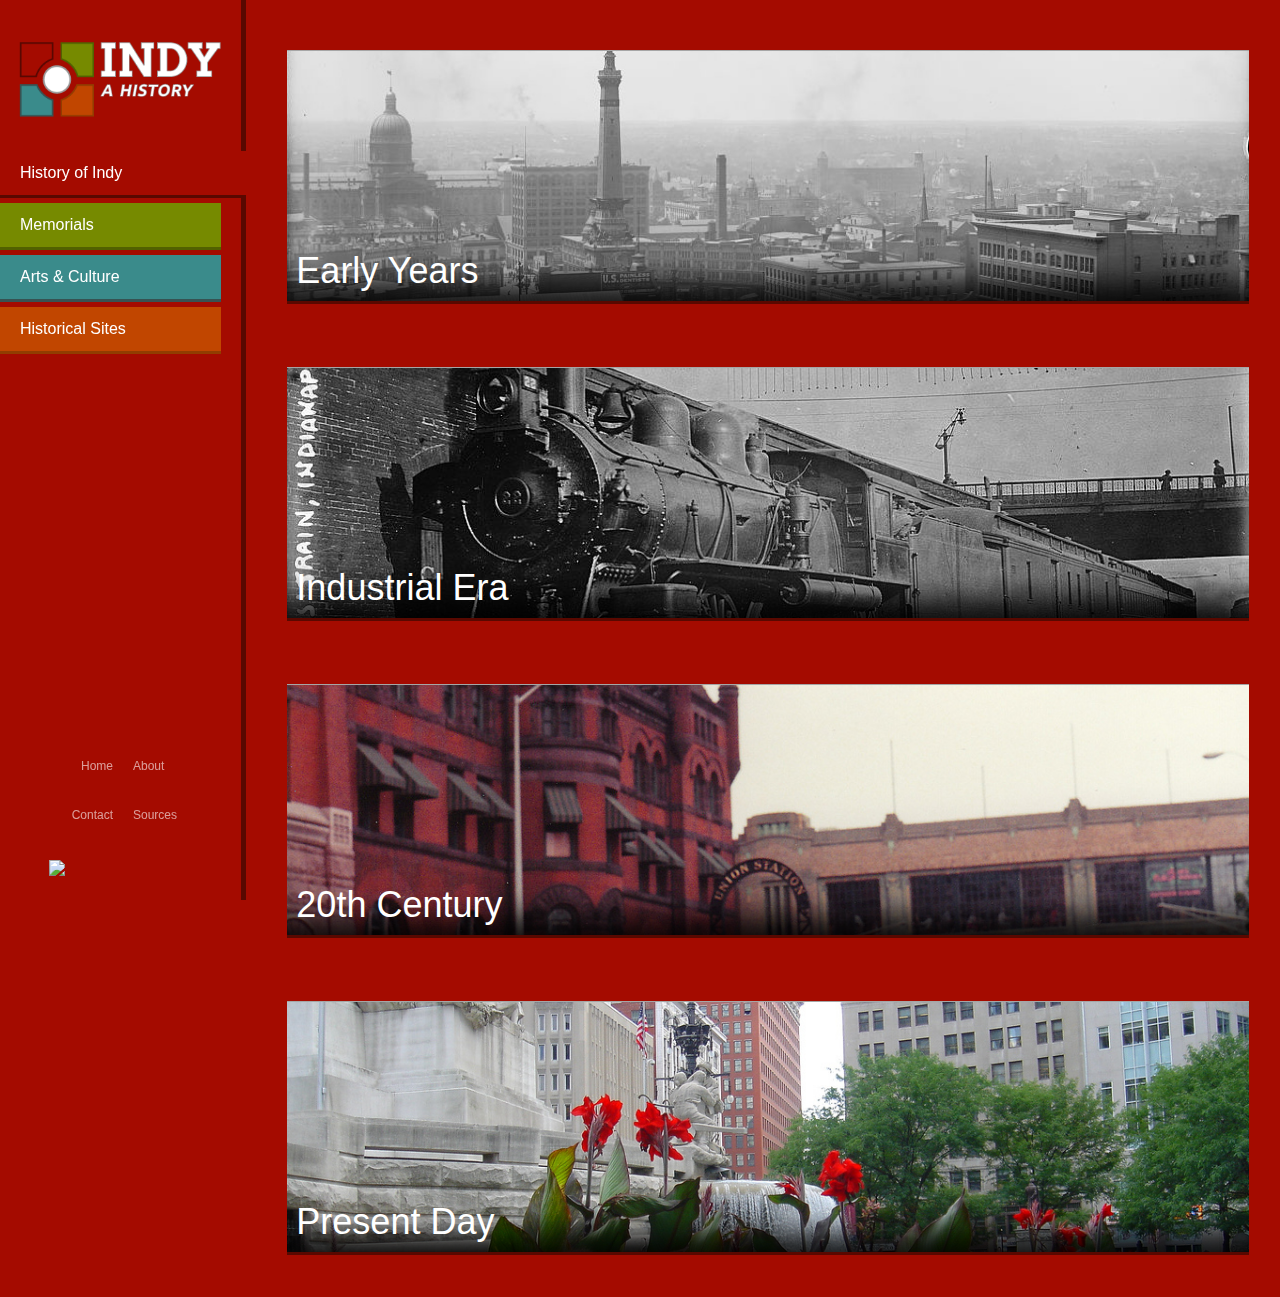
==== commit a8f1d504: "Media Query Consolidation" ====
--- a/index.html
+++ b/index.html
@@ -17,7 +17,7 @@
 /* Your Headers z-index needs to be brought up to 20 or so, to be visible above the images */
 
 body {
-/*	background-image: url("_/img/redcity.png"), url("_/img/darkred-tex.png");
+/*	background-image: url("_/img/redcity.png"), url("_/img/darkred-text.png");
 	background-position: center top, left top;
 	background-repeat: no-repeat, repeat;*/
 /*	background-attachment: fixed;*/
@@ -156,20 +156,20 @@
 			<li><a class="color-blue" href="#">Arts & Culture</a></li>
 			<li><a class="color-orange" href="#">Historical Sites</a></li>
 		</ul>
-		<footer class="footer-links">
+		<footer>
 			<ul>
 				<li class="left-links"><a href="#">Home</a></li>
 				<li class="right-links"><a href="#">About</a></li>
 				<li class="left-links"><a href="#">Contact</a></li>
 				<li class="right-links"><a href="#">Sources</a></li>
 			</ul>
-			<div class="navlogo"><img src="_/img/bpawhite.png"></div>
+			<div class="bpalogo"><img src="_/img/bpawhite.png"></div>
 		</footer>
 	</nav>
 	<div id="container">
 			<div class="box">
 				<figure data-toggle="collapse" data-parent="#container" data-target="#drawer1">
-					<h1>Header</h1>
+					<h1>Early Years</h1>
 					<div id="earlyyears-box2">
 					</div>
 					<div id="earlyyears-box1">
@@ -196,7 +196,7 @@
 			</div>
 			<div class="box">
 				<figure data-toggle="collapse" data-parent="#container" data-target="#drawer2">
-					<h1>Header is very long, like holy shit.</h1>
+					<h1>Industrial Era</h1>
 					<div id="indust-box2">
 					</div>
 					<div id="indust-box1">
@@ -207,6 +207,34 @@
 				<article id="drawer2" class="collapse">
 					<section>
 						<p>Now that there is the Tec-9, a crappy spray gun from South Miami. This gun is advertised as the most popular gun in <a href="#">American crime</a>. Do you believe that shit? It actually says that in the little book that comes with it: the most popular gun in American crime. Like they're actually proud of that shit.</p>
+
+						<p>Now that we know who you are, I know who I am. I'm not a mistake! It all makes sense! In a comic, you know how you can tell who the arch-villain's going to be? He's the exact opposite of the hero. And most times they're friends, like you and me! I should've known way back when... You know why, David? Because of the kids. They called me Mr Glass. </p>
+					</section>
+					<aside>
+						<h3>Fun Fact!</h3>
+						<p>Now that we know who you are, I know who I am. I'm not a mistake! It all makes sense!</p>
+					</aside>
+					<div class="tab"></div>
+				</article>
+			</div>
+			<div class="box">
+				<figure data-toggle="collapse" data-parent="#container" data-target="#drawer3">
+					<h1>20th Century</h1>
+					<div id="century-box2">
+					</div>
+					<div id="century-box3">
+					</div>
+					<div id="century-box1">
+						<img src="_/content/img/20century_downtown.jpg" id="century1">
+						<img src="_/content/img/20century_indy500.jpg" id="century2">
+						<img src="_/content/img/20century_racecar.jpg" id="century3">
+					</div>
+				</figure>
+				<article id="drawer3" class="collapse">
+					<section>
+						<p>Now that there is the Tec-9, a crappy spray gun from South Miami. This gun is advertised as the most popular gun in <a href="#">American crime</a>. Do you believe that shit? It actually says that in the little book that comes with it: the most popular gun in American crime. Like they're actually proud of that shit.</p>
+
+						<h2>And so it comes to this...</h2>
 
 						<p>Now that we know who you are, I know who I am. I'm not a mistake! It all makes sense! In a comic, you know how you can tell who the arch-villain's going to be? He's the exact opposite of the hero. And most times they're friends, like you and me! I should've known way back when... You know why, David? Because of the kids. They called me Mr Glass. </p>
 					</section>
@@ -224,42 +252,8 @@
 				</article>
 			</div>
 			<div class="box">
-				<figure data-toggle="collapse" data-parent="#container" data-target="#drawer3">
-					<h1>Header</h1>
-					<div id="century-box2">
-					</div>
-					<div id="century-box3">
-					</div>
-					<div id="century-box1">
-						<img src="_/content/img/20century_downtown.jpg" id="century1">
-						<img src="_/content/img/20century_indy500.jpg" id="century2">
-						<img src="_/content/img/20century_racecar.jpg" id="century3">
-					</div>
-				</figure>
-				<article id="drawer3" class="collapse">
-					<section>
-						<p>Now that there is the Tec-9, a crappy spray gun from South Miami. This gun is advertised as the most popular gun in <a href="#">American crime</a>. Do you believe that shit? It actually says that in the little book that comes with it: the most popular gun in American crime. Like they're actually proud of that shit.</p>
-
-						<h2>And so it comes to this...</h2>
-
-						<p>Now that we know who you are, I know who I am. I'm not a mistake! It all makes sense! In a comic, you know how you can tell who the arch-villain's going to be? He's the exact opposite of the hero. And most times they're friends, like you and me! I should've known way back when... You know why, David? Because of the kids. They called me Mr Glass. </p>
-					</section>
-					<aside>
-						<h3>Helpful Links</h3>
-						<ul>
-							<li><a href="#">Things</a></li>
-							<li><a href="#">Stuff</a></li>
-							<li><a href="#">Junk</a></li>
-							<li><a href="#">Links</a></li>
-							<li><a href="#">This is a really long link title</a></li>
-						</ul>
-					</aside>
-					<div class="tab"></div>
-				</article>
-			</div>
-			<div class="box">
 				<figure data-toggle="collapse" data-parent="#container" data-target="#drawer4">
-					<h1>Header</h1>
+					<h1>Present Day</h1>
 					<div id="presentday-box2">
 					</div>
 					<div id="presentday-box3">
@@ -290,7 +284,7 @@
 
 </div> <!-- end container -->
 
-<div class="mobile-foot">
+<div class="mobile-footer">
 	<ul>
 		<li class="left-links"><a href="#">Home</a></li>
 		<li class="right-links"><a href="#">About</a></li>
--- a/_/css/screen.css
+++ b/_/css/screen.css
@@ -1,74 +1,1003 @@
-/*
-Syntax error: File to import not found or unreadable: compass/typography/vertical_rhythm.
-              Load paths:
-                /Users/Ryan/Sites/BPA2013/_
-                /Users/Ryan/Sites/BPA2013/_/css
-        on line 22 of css/screen.scss
-
-17: 
-18: 
-19: 
-20: // ::Imports pre-render. Must be after reset 
-21: // ------------------------------------------------------------
-22: @import "compass/typography/vertical_rhythm";
-23: @import "compass/css3";
-24: @import "compass/utilities";
-25: 
-26: @import "libs/reset";
-27: @import "libs/settings";
-
-Backtrace:
-css/screen.scss:22
-/Library/Ruby/Gems/1.8/gems/sass-3.3.0.alpha.50/bin/../lib/sass/../sass/tree/import_node.rb:67:in `import'
-/Library/Ruby/Gems/1.8/gems/sass-3.3.0.alpha.50/bin/../lib/sass/../sass/tree/import_node.rb:28:in `imported_file'
-/Library/Ruby/Gems/1.8/gems/sass-3.3.0.alpha.50/bin/../lib/sass/../sass/tree/import_node.rb:37:in `css_import?'
-/Library/Ruby/Gems/1.8/gems/sass-3.3.0.alpha.50/bin/../lib/sass/../sass/tree/visitors/perform.rb:215:in `visit_import'
-/Library/Ruby/Gems/1.8/gems/sass-3.3.0.alpha.50/bin/../lib/sass/../sass/tree/visitors/base.rb:37:in `send'
-/Library/Ruby/Gems/1.8/gems/sass-3.3.0.alpha.50/bin/../lib/sass/../sass/tree/visitors/base.rb:37:in `visit'
-/Library/Ruby/Gems/1.8/gems/sass-3.3.0.alpha.50/bin/../lib/sass/../sass/tree/visitors/perform.rb:98:in `visit'
-/Library/Ruby/Gems/1.8/gems/sass-3.3.0.alpha.50/bin/../lib/sass/../sass/tree/visitors/base.rb:53:in `visit_children'
-/Library/Ruby/Gems/1.8/gems/sass-3.3.0.alpha.50/bin/../lib/sass/../sass/tree/visitors/base.rb:53:in `map'
-/Library/Ruby/Gems/1.8/gems/sass-3.3.0.alpha.50/bin/../lib/sass/../sass/tree/visitors/base.rb:53:in `visit_children'
-/Library/Ruby/Gems/1.8/gems/sass-3.3.0.alpha.50/bin/../lib/sass/../sass/tree/visitors/perform.rb:107:in `visit_children'
-/Library/Ruby/Gems/1.8/gems/sass-3.3.0.alpha.50/bin/../lib/sass/../sass/tree/visitors/perform.rb:119:in `with_environment'
-/Library/Ruby/Gems/1.8/gems/sass-3.3.0.alpha.50/bin/../lib/sass/../sass/tree/visitors/perform.rb:106:in `visit_children'
-/Library/Ruby/Gems/1.8/gems/sass-3.3.0.alpha.50/bin/../lib/sass/../sass/tree/visitors/base.rb:37:in `visit'
-/Library/Ruby/Gems/1.8/gems/sass-3.3.0.alpha.50/bin/../lib/sass/../sass/tree/visitors/perform.rb:126:in `visit_root'
-/Library/Ruby/Gems/1.8/gems/sass-3.3.0.alpha.50/bin/../lib/sass/../sass/tree/visitors/base.rb:37:in `send'
-/Library/Ruby/Gems/1.8/gems/sass-3.3.0.alpha.50/bin/../lib/sass/../sass/tree/visitors/base.rb:37:in `visit'
-/Library/Ruby/Gems/1.8/gems/sass-3.3.0.alpha.50/bin/../lib/sass/../sass/tree/visitors/perform.rb:98:in `visit'
-/Library/Ruby/Gems/1.8/gems/sass-3.3.0.alpha.50/bin/../lib/sass/../sass/tree/visitors/perform.rb:7:in `send'
-/Library/Ruby/Gems/1.8/gems/sass-3.3.0.alpha.50/bin/../lib/sass/../sass/tree/visitors/perform.rb:7:in `visit'
-/Library/Ruby/Gems/1.8/gems/sass-3.3.0.alpha.50/bin/../lib/sass/../sass/tree/root_node.rb:36:in `css_tree'
-/Library/Ruby/Gems/1.8/gems/sass-3.3.0.alpha.50/bin/../lib/sass/../sass/tree/root_node.rb:20:in `render'
-/Library/Ruby/Gems/1.8/gems/sass-3.3.0.alpha.50/bin/../lib/sass/../sass/engine.rb:265:in `render'
-/Library/Ruby/Gems/1.8/gems/sass-3.3.0.alpha.50/bin/../lib/sass/../sass/plugin/compiler.rb:352:in `update_stylesheet'
-/Library/Ruby/Gems/1.8/gems/sass-3.3.0.alpha.50/bin/../lib/sass/../sass/plugin/compiler.rb:209:in `update_stylesheets'
-/Library/Ruby/Gems/1.8/gems/sass-3.3.0.alpha.50/bin/../lib/sass/../sass/plugin/compiler.rb:206:in `each'
-/Library/Ruby/Gems/1.8/gems/sass-3.3.0.alpha.50/bin/../lib/sass/../sass/plugin/compiler.rb:206:in `update_stylesheets'
-/Library/Ruby/Gems/1.8/gems/sass-3.3.0.alpha.50/bin/../lib/sass/../sass/plugin/compiler.rb:305:in `watch'
-/Library/Ruby/Gems/1.8/gems/sass-3.3.0.alpha.50/vendor/listen/lib/listen/multi_listener.rb:86:in `call'
-/Library/Ruby/Gems/1.8/gems/sass-3.3.0.alpha.50/vendor/listen/lib/listen/multi_listener.rb:86:in `on_change'
-/Library/Ruby/Gems/1.8/gems/sass-3.3.0.alpha.50/vendor/listen/lib/listen/multi_listener.rb:95:in `initialize_adapter'
-/Library/Ruby/Gems/1.8/gems/sass-3.3.0.alpha.50/vendor/listen/lib/listen/adapters/polling.rb:55:in `call'
-/Library/Ruby/Gems/1.8/gems/sass-3.3.0.alpha.50/vendor/listen/lib/listen/adapters/polling.rb:55:in `poll'
-/Library/Ruby/Gems/1.8/gems/sass-3.3.0.alpha.50/vendor/listen/lib/listen/adapters/polling.rb:31:in `start'
-/Library/Ruby/Gems/1.8/gems/sass-3.3.0.alpha.50/vendor/listen/lib/listen/adapters/polling.rb:31:in `initialize'
-/Library/Ruby/Gems/1.8/gems/sass-3.3.0.alpha.50/vendor/listen/lib/listen/adapters/polling.rb:31:in `new'
-/Library/Ruby/Gems/1.8/gems/sass-3.3.0.alpha.50/vendor/listen/lib/listen/adapters/polling.rb:31:in `start'
-/Library/Ruby/Gems/1.8/gems/sass-3.3.0.alpha.50/vendor/listen/lib/listen/multi_listener.rb:44:in `start'
-/Library/Ruby/Gems/1.8/gems/sass-3.3.0.alpha.50/bin/../lib/sass/../sass/plugin/compiler.rb:313:in `watch'
-/Library/Ruby/Gems/1.8/gems/sass-3.3.0.alpha.50/bin/../lib/sass/../sass/plugin.rb:107:in `send'
-/Library/Ruby/Gems/1.8/gems/sass-3.3.0.alpha.50/bin/../lib/sass/../sass/plugin.rb:107:in `method_missing'
-/Library/Ruby/Gems/1.8/gems/sass-3.3.0.alpha.50/bin/../lib/sass/../sass/exec.rb:473:in `watch_or_update'
-/Library/Ruby/Gems/1.8/gems/sass-3.3.0.alpha.50/bin/../lib/sass/../sass/exec.rb:317:in `process_result'
-/Library/Ruby/Gems/1.8/gems/sass-3.3.0.alpha.50/bin/../lib/sass/../sass/exec.rb:41:in `parse'
-/Library/Ruby/Gems/1.8/gems/sass-3.3.0.alpha.50/bin/../lib/sass/../sass/exec.rb:21:in `parse!'
-/Library/Ruby/Gems/1.8/gems/sass-3.3.0.alpha.50/bin/sass:8
-/usr/bin/sass:19:in `load'
-/usr/bin/sass:19
-*/
-body:before {
+* {
+  -webkit-box-sizing: border-box;
+  -moz-box-sizing: border-box;
+  box-sizing: border-box;
+}
+
+html, body, div, span, applet, object, iframe, h1, h2, h3, h4, h5, h6, p, blockquote, pre, a, abbr, acronym, address, big, cite, code, del, dfn, em, img, ins, kbd, q, s, samp, small, strike, strong, sub, sup, tt, var, b, u, i, center, dl, dt, dd, ol, ul, li, fieldset, form, label, legend, table, caption, tbody, tfoot, thead, tr, th, td, article, aside, canvas, details, embed, figure, figcaption, footer, header, hgroup, menu, nav, output, ruby, section, summary, time, mark, audio, video {
+  margin: 0;
+  padding: 0;
+  border: 0;
+  font: inherit;
+  font-size: 100%;
+  vertical-align: baseline;
+}
+
+table {
+  border-collapse: collapse;
+  border-spacing: 0;
+}
+
+caption, th, td {
+  text-align: left;
+  font-weight: normal;
+  vertical-align: middle;
+}
+
+q, blockquote {
+  quotes: none;
+}
+
+q:before, q:after, blockquote:before, blockquote:after {
+  content: "";
+  content: none;
+}
+
+a img {
+  border: none;
+}
+
+article, aside, details, figcaption, figure, footer, header, hgroup, menu, nav, section, summary {
+  display: block;
+}
+
+button, input {
+  line-height: normal;
+}
+
+button, input, select, textarea {
+  font-size: 100%;
+  margin: 0;
+  vertical-align: baseline;
+  *vertical-align: middle;
+}
+
+button, input[type="button"], input[type="reset"], input[type="submit"] {
+  cursor: pointer;
+  *overflow: visible;
+}
+
+button::-moz-focus-inner, input::-moz-focus-inner {
+  border: 0;
+  padding: 0;
+}
+
+textarea {
+  overflow: auto;
+  vertical-align: top;
+  resize: vertical;
+}
+
+/* ::Clearfixs and extends. Use which suits best */
+/* ----------------------------------------------------------- */
+.clearfix, #container, .box article section {
+  overflow: hidden;
+  *zoom: 1;
+}
+
+.pie-clearfix {
+  *zoom: 1;
+}
+.pie-clearfix:after {
+  content: "";
+  display: table;
+  clear: both;
+}
+
+.max-width {
+  max-width: 100%;
+  height: auto;
+}
+
+/* ::Base styles almost exclusively single element selectors */
+/* ------------------------------------------------------------ */
+html {
+  font-size: 100%;
+}
+
+body {
+  color: #0e0e0e;
+  background-color: #0e0e0e;
+  font-family: Helvetica, Arial, sans-serif;
+  background-color: #646464;
+}
+
+a {
+  color: #646464;
+  text-decoration: none;
   white-space: pre;
-  font-family: monospace;
-  content: "Syntax error: File to import not found or unreadable: compass/typography/vertical_rhythm.\A               Load paths:\A                 /Users/Ryan/Sites/BPA2013/_\A                 /Users/Ryan/Sites/BPA2013/_/css\A         on line 22 of css/screen.scss\A \A 17: \A 18: \A 19: \A 20: // ::Imports pre-render. Must be after reset \A 21: // ------------------------------------------------------------\A 22: @import \"compass/typography/vertical_rhythm\";\A 23: @import \"compass/css3\";\A 24: @import \"compass/utilities\";\A 25: \A 26: @import \"libs/reset\";\A 27: @import \"libs/settings\";"; }
+  white-space: pre-wrap;
+  white-space: pre-line;
+  white-space: -pre-wrap;
+  white-space: -o-pre-wrap;
+  white-space: -moz-pre-wrap;
+  white-space: -hp-pre-wrap;
+  word-wrap: break-word;
+}
+a:hover, a:focus, a:active {
+  color: #7e7e7e;
+  text-decoration: none;
+  border-bottom: 1px solid #7e7e7e;
+}
+
+h1 {
+  font-size: 2.25em;
+  line-height: 1.1111111em;
+  margin: 0 0 0.6666667em 0;
+}
+
+h2 {
+  font-size: 1.125em;
+  line-height: 1.3333333em;
+  margin: 1.0666667em 0 0.5333333em 0;
+}
+
+h3 {
+  font-size: 1.375em;
+  line-height: 1.4545455em;
+  margin: 1.4545455em 0 0.7272727em 0;
+}
+
+h4 {
+  font-size: 0.8125em;
+  line-height: 1.8461538em;
+  margin: 0 0 0.4em 0;
+}
+
+h5 {
+  font-size: 0.75em;
+  line-height: 1.3333333em;
+  margin: 0 0 0.4444444em 0;
+}
+
+h6 {
+  font-size: 0.625em;
+  line-height: 1.6em;
+  margin: 0 0 0.5em 0;
+}
+
+p, pre, label {
+  font-size: 1em;
+  line-height: 1.5em;
+  margin: 0 0 1em 0;
+}
+
+ol, ul {
+  font-size: 1em;
+  line-height: 1.5em;
+  margin: 0 0 2em 0;
+}
+
+li {
+  line-height: auto;
+}
+
+ul {
+  list-style-position: outside;
+  list-style-type: disc;
+}
+
+ol {
+  list-style-position: outside;
+  list-style-type: decimal;
+}
+
+strong, b {
+  font-weight: 600;
+}
+
+em, i, q {
+  font-style: italic;
+}
+
+blockquote {
+  padding-left: 1em;
+  border-left: 0.3125em solid grey;
+  line-height: normal;
+  margin: 0;
+}
+blockquote p {
+  font-style: italic;
+  margin: 0;
+  font-size: 1.25em;
+  line-height: 1.2em;
+  margin: 1.2em 0 1.2em 0;
+}
+
+h1, h2, h3, h4 {
+  margin-top: 0;
+}
+
+label, select {
+  display: block;
+}
+
+input[type="search"] {
+  -webkit-box-sizing: content-box;
+  -moz-box-sizing: content-box;
+  -webkit-appearance: textfield;
+  box-sizing: content-box;
+}
+
+input[type="search"]::-webkit-search-decoration,
+input[type="search"]::-webkit-search-cancel-button {
+  -webkit-appearance: none;
+}
+
+textarea {
+  overflow: auto;
+  vertical-align: top;
+}
+
+textarea,
+input[type="text"],
+input[type="password"],
+input[type="datetime"],
+input[type="datetime-local"],
+input[type="date"],
+input[type="month"],
+input[type="time"],
+input[type="week"],
+input[type="number"],
+input[type="email"],
+input[type="url"],
+input[type="search"],
+input[type="tel"] {
+  -webkit-box-shadow: inset 0 1px 1px rgba(0, 0, 0, 0.075);
+  -moz-box-shadow: inset 0 1px 1px rgba(0, 0, 0, 0.075);
+  box-shadow: inset 0 1px 1px rgba(0, 0, 0, 0.075);
+  -webkit-transition: border linear 0.2s, box-shadow linear 0.2s;
+  -moz-transition: border linear 0.2s, box-shadow linear 0.2s;
+  -o-transition: border linear 0.2s, box-shadow linear 0.2s;
+  transition: border linear 0.2s, box-shadow linear 0.2s;
+}
+
+input[type="radio"],
+input[type="checkbox"] {
+  margin: 4px 0 0;
+  margin-top: 1px \9;
+  *margin-top: 0;
+  line-height: normal;
+  cursor: pointer;
+}
+
+input[type="file"],
+input[type="image"],
+input[type="submit"],
+input[type="reset"],
+input[type="button"],
+input[type="radio"],
+input[type="checkbox"] {
+  width: auto;
+}
+
+select,
+input[type="file"] {
+  *margin-top: 4px;
+  /* In IE7, the height of the select element cannot be changed by height, only font-size */
+}
+
+select:focus,
+input[type="file"]:focus,
+input[type="radio"]:focus,
+input[type="checkbox"]:focus {
+  outline: thin dotted #333;
+  outline: 5px auto -webkit-focus-ring-color;
+  outline-offset: -2px;
+}
+
+/* ::Layout styles - Layouts hold one or more modules together. */
+/* ------------------------------------------------------------ */
+#container {
+  margin: 0 auto;
+  width: 95%;
+  position: relative;
+}
+@media (min-width: 50em) {
+  #container {
+    width: 80%;
+    margin-left: 20%;
+  }
+}
+
+nav {
+  padding: 0 0 20px;
+  z-index: 5;
+  background-image: url(../img/darkslats.png);
+  background-repeat: repeat;
+  position: relative;
+  width: 100%;
+}
+nav a:link, nav a:visited {
+  color: white;
+}
+nav a:hover, nav a:active {
+  color: #e6e6e6;
+}
+nav ul {
+  margin: 0 auto;
+}
+nav ul li {
+  list-style-type: none;
+  text-align: center;
+}
+@media (min-width: 50em) {
+  nav ul li {
+    text-align: left;
+  }
+}
+nav ul li a {
+  display: block;
+  padding: 5px;
+  margin: 5px 0;
+  border-bottom: 3px solid transparent;
+  -webkit-transition-property: all;
+  -moz-transition-property: all;
+  -o-transition-property: all;
+  transition-property: all;
+  -webkit-transition-duration: 0.1s;
+  -moz-transition-duration: 0.1s;
+  -o-transition-duration: 0.1s;
+  transition-duration: 0.1s;
+  -webkit-transition-timing-function: ease-in;
+  -moz-transition-timing-function: ease-in;
+  -o-transition-timing-function: ease-in;
+  transition-timing-function: ease-in;
+  color: white;
+}
+nav ul li a:hover, nav ul li a:active {
+  width: 100%;
+}
+nav ul li a:hover {
+  color: white;
+}
+@media (min-width: 50em) {
+  nav ul li a {
+    padding: 10px 20px;
+    border-bottom: 1px soild transparent;
+  }
+}
+@media (min-width: 50em) {
+  nav {
+    position: fixed;
+    width: 20%;
+    height: 100%;
+    border-right: 10px solid #646464;
+    border-bottom: 0 solid #646464 !important;
+  }
+  nav:before {
+    content: " ";
+    position: absolute;
+    z-index: -1;
+    top: 0;
+    left: 0;
+    right: 0;
+    bottom: 0;
+    border-right: 5px solid #2a2a2a;
+  }
+}
+nav .logo {
+  margin: 0 auto 15px;
+  padding: 37px 20px 10px 15px;
+  max-width: 255px;
+}
+nav footer {
+  display: none;
+}
+@media (min-width: 50em) {
+  nav footer {
+    display: block;
+    bottom: 0;
+    position: absolute;
+    width: 100%;
+  }
+  nav footer ul li {
+    text-align: center;
+  }
+}
+nav footer ul {
+  opacity: 0.6;
+  -moz-opacity: 0.6;
+}
+nav footer ul:hover {
+  opacity: 1;
+  -moz-opacity: 1;
+}
+@media (min-width: 50em) {
+  nav footer ul li a {
+    padding: 10px 5px;
+    border-bottom: 1px solid transparent;
+  }
+  nav footer ul li a:hover {
+    border-bottom: 1px solid #646464;
+  }
+}
+nav footer div {
+  width: 50%;
+  margin: 25px auto;
+  padding-bottom: 20px;
+}
+@media (min-width: 30em) {
+  nav footer div {
+    width: 40%;
+  }
+}
+@media (min-width: 50em) {
+  nav footer div {
+    margin: 20px auto 0;
+    width: 60%;
+  }
+}
+nav .color-red, nav .color-green, nav .color-blue, nav .color-orange {
+  width: 100%;
+}
+nav .color-red {
+  background-color: #a40b00;
+  border-bottom: 3px solid #590800;
+}
+nav .color-red:hover {
+  background-color: #d70e00;
+}
+nav .color-green {
+  background-color: #768a00;
+  border-bottom: 3px solid #526100;
+}
+nav .color-green:hover {
+  background-color: #a2bd00;
+}
+nav .color-blue {
+  background-color: #3a8b8b;
+  border-bottom: 3px solid #375353;
+}
+nav .color-blue:hover {
+  background-color: #49afaf;
+}
+nav .color-orange {
+  background-color: #c14600;
+  border-bottom: 3px solid #923c00;
+}
+nav .color-orange:hover {
+  background-color: #f45800;
+}
+@media (min-width: 50em) {
+  nav .color-red, nav .color-green, nav .color-blue, nav .color-orange {
+    width: 90%;
+  }
+}
+
+nav footer, .mobile-footer {
+  margin: 0 auto;
+  padding-top: 10px;
+}
+nav footer ul, .mobile-footer ul {
+  font-size: 12px;
+  overflow: hidden;
+  *zoom: 1;
+}
+nav footer ul li, .mobile-footer ul li {
+  width: 50%;
+  float: left;
+}
+nav footer ul li a, .mobile-footer ul li a {
+  width: 100%;
+  color: #e6e6e6;
+}
+nav footer ul .left-links, .mobile-footer ul .left-links {
+  text-align: right;
+  padding-right: 5px;
+}
+nav footer ul .right-links, .mobile-footer ul .right-links {
+  text-align: left;
+  padding-left: 5px;
+}
+
+.mobile-footer {
+  display: block;
+  text-align: center;
+  background-image: url(../img/darkslats.png);
+  background-repeat: repeat;
+  bottom: -32px;
+  position: relative;
+}
+@media (min-width: 50em) {
+  .mobile-footer {
+    display: none;
+  }
+}
+.mobile-footer ul {
+  font-size: 15px;
+  height: 105px;
+  padding: 8px 0;
+  background-color: rgba(125, 125, 125, 0.3);
+}
+.mobile-footer ul li {
+  list-style-type: none;
+}
+.mobile-footer ul li a {
+  display: block;
+  padding: 5px;
+  margin: 5px 0;
+  border-bottom: 3px solid transparent;
+  -webkit-transition-property: all;
+  -moz-transition-property: all;
+  -o-transition-property: all;
+  transition-property: all;
+  -webkit-transition-duration: 0.1s;
+  -moz-transition-duration: 0.1s;
+  -o-transition-duration: 0.1s;
+  transition-duration: 0.1s;
+  -webkit-transition-timing-function: ease-in;
+  -moz-transition-timing-function: ease-in;
+  -o-transition-timing-function: ease-in;
+  transition-timing-function: ease-in;
+  color: white;
+}
+.mobile-footer ul li a:hover, .mobile-footer ul li a:active {
+  width: 100%;
+}
+.mobile-footer ul li a:hover {
+  color: white;
+}
+.mobile-footer ul li a:hover, .mobile-footer ul li a:active {
+  background-color: #646464;
+  border-bottom: 3px solid #2a2a2a;
+  width: 100%;
+}
+
+.box {
+  display: inline-block;
+  position: relative;
+  width: 100%;
+  margin: 1% 0;
+  background-color: white;
+  overflow: hidden;
+  border-top: 1px #a6a6a6 solid;
+}
+@media (min-width: 50em) {
+  .box {
+    width: 94%;
+    margin: 2% 3%;
+  }
+}
+.box:first-of-type {
+  margin-top: 50px;
+}
+.box figure {
+  background-color: #646464;
+  width: 100%;
+  height: 300px;
+  z-index: 1;
+  position: relative;
+  cursor: pointer;
+  overflow: hidden;
+  -webkit-transition-property: all;
+  -moz-transition-property: all;
+  -o-transition-property: all;
+  transition-property: all;
+  -webkit-transition-duration: 0.5s;
+  -moz-transition-duration: 0.5s;
+  -o-transition-duration: 0.5s;
+  transition-duration: 0.5s;
+  -webkit-transition-timing-function: ease-in;
+  -moz-transition-timing-function: ease-in;
+  -o-transition-timing-function: ease-in;
+  transition-timing-function: ease-in;
+}
+@media (min-width: 30em) {
+  .box figure {
+    height: 250px;
+  }
+}
+.box figure:hover {
+  height: 310px;
+}
+.box figure img {
+  width: 100%;
+  position: absolute;
+  top: 0;
+}
+@media (min-width: 30em) {
+  .box figure img {
+    top: -30%;
+  }
+}
+@media (min-width: 50em) {
+  .box figure img {
+    top: -60%;
+  }
+}
+.box figure h1 {
+  z-index: 20;
+  box-shadow: inset 0 -39px 31px -18px rgba(0, 0, 0, 0.9);
+  width: 100%;
+  display: block;
+  padding: 1%;
+  position: absolute;
+  margin: 0;
+  bottom: 0;
+  color: white;
+}
+.box article {
+  border-top: solid 5px #2a2a2a;
+  border-bottom: solid 15px #2a2a2a;
+  position: relative;
+  width: 100%;
+}
+.box article section {
+  margin: 2%;
+  float: left;
+  width: 90%;
+}
+@media (min-width: 50em) {
+  .box article section {
+    width: 66%;
+  }
+}
+.box article section h2 {
+  color: #646464;
+  margin: 10px 0;
+  width: 100%;
+}
+.box article .tab {
+  width: 100%;
+  border-top: solid 5px #2a2a2a;
+  height: 5px;
+  clear: both;
+}
+.box article aside {
+  width: 100%;
+  background-color: #b6b6b6;
+  float: right;
+  text-align: left;
+  box-shadow: inset 0 10px 10px -10px rgba(0, 0, 0, 0.3);
+}
+@media (min-width: 50em) {
+  .box article aside {
+    width: 30%;
+  }
+}
+.box article aside h3 {
+  padding: 10px 0;
+  padding-left: 20px;
+  background-color: #2a2a2a;
+  color: white;
+  border-bottom: 1px solid white;
+}
+.box article aside p {
+  padding: 10px 20px;
+  position: relative;
+}
+.box article aside p:before {
+  background-color: #b6b6b6;
+  content: "";
+  height: 100%;
+  left: 0;
+  position: absolute;
+  top: 0;
+  bottom: 0;
+  width: 100%;
+}
+.box article aside p:before {
+  top: 100%;
+}
+.box article aside ul li {
+  list-style-type: none;
+}
+.box article aside ul li a {
+  color: #0e0e0e;
+  width: 100%;
+  display: block;
+  padding: 5px;
+  margin: 5px 0;
+  border-bottom: 3px solid transparent;
+  -webkit-transition-property: all;
+  -moz-transition-property: all;
+  -o-transition-property: all;
+  transition-property: all;
+  -webkit-transition-duration: 0.1s;
+  -moz-transition-duration: 0.1s;
+  -o-transition-duration: 0.1s;
+  transition-duration: 0.1s;
+  -webkit-transition-timing-function: ease-in;
+  -moz-transition-timing-function: ease-in;
+  -o-transition-timing-function: ease-in;
+  transition-timing-function: ease-in;
+  padding-left: 20px;
+  padding-bottom: 0;
+}
+.box article aside ul li a:hover, .box article aside ul li a:active {
+  width: 100%;
+}
+.box article aside ul li a:hover {
+  background-color: #646464;
+  color: white;
+}
+.box .collapse {
+  height: 20px;
+}
+
+.red-theme {
+  background-color: #a40b00;
+  background-image: url("../img/redcity.png"), url("../img/darkred-text.png");
+  background-position: center 340px, left top;
+  background-repeat: no-repeat, repeat;
+}
+@media (min-width: 50em) {
+  .red-theme {
+    background-position: center top, left top;
+  }
+  .red-theme nav {
+    border-right: 10px solid #a40b00;
+  }
+  .red-theme nav:before {
+    border-right: 5px solid #590800;
+  }
+}
+
+.green-theme {
+  background-color: #768a00;
+  background-image: url("../img/greencity.png"), url("../img/darkgreen-text.png");
+  background-position: center 340px, left top;
+  background-repeat: no-repeat, repeat;
+}
+@media (min-width: 50em) {
+  .green-theme {
+    background-position: center top, left top;
+  }
+  .green-theme nav {
+    border-right: 10px solid #768a00;
+  }
+  .green-theme nav:before {
+    border-right: 5px solid #526100;
+  }
+}
+
+.blue-theme {
+  background-color: #3a8b8b;
+  background-image: url("../img/bluecity.png"), url("../img/darkblue-text.png");
+  background-position: center 340px, left top;
+  background-repeat: no-repeat, repeat;
+}
+@media (min-width: 50em) {
+  .blue-theme {
+    background-position: center top, left top;
+  }
+  .blue-theme nav {
+    border-right: 10px solid #3a8b8b;
+  }
+  .blue-theme nav:before {
+    border-right: 5px solid #375353;
+  }
+}
+
+.orange-theme {
+  background-color: #c14600;
+  background-image: url("../img/orangecity.png"), url("../img/darkorange-text.png");
+  background-position: center 340px, left top;
+  background-repeat: no-repeat, repeat;
+}
+@media (min-width: 50em) {
+  .orange-theme {
+    background-position: center top, left top;
+  }
+  .orange-theme nav {
+    border-right: 10px solid #c14600;
+  }
+  .orange-theme nav:before {
+    border-right: 5px solid #923c00;
+  }
+}
+
+/* ::Media queries */
+/* ------------------------------------------------------------ */
+@media print {
+  body {
+    font-size: 62.5%;
+    line-height: 1em;
+  }
+}
+@media screen and (max-width: 769px) {
+  -webkit-text-size-adjust: none;
+}
+/* ::State styles */
+/* ------------------------------------------------------------ */
+.is-hidden {
+  display: none;
+}
+
+.is-shown, .is-block {
+  display: block;
+}
+
+.is-uppercase {
+  text-transform: uppercase;
+  letter-spacing: 1px;
+}
+
+.is-lowercase {
+  text-transform: lowercase;
+}
+
+/* ::Debugs and #grid by Jon Gibbins */
+/* ----------------------------------------------------------- */
+#grid {
+  width: 100%;
+  position: absolute;
+  top: 0;
+  left: 0;
+}
+
+#grid div.horiz {
+  height: 8px;
+  border-bottom: 1px solid #ddd;
+  margin: 0;
+  padding: 0;
+}
+
+.red-theme nav {
+  border-bottom: 5px #a40b00 solid;
+}
+.red-theme nav .color-red {
+  background-color: #a40b00;
+  border-bottom: 3px solid #590800;
+  width: 100%;
+}
+.red-theme nav footer ul li a:hover {
+  border-bottom: 1px solid #a40b00;
+}
+.red-theme .box .tab {
+  border-top: solid 5px #590800;
+}
+.red-theme .box article {
+  border-bottom: 18px solid #a40b00;
+  border-top: 3px solid #590800;
+}
+.red-theme .box article aside {
+  background-color: #fff1f1;
+}
+.red-theme .box article aside h3 {
+  background-color: #590800;
+}
+.red-theme .box article aside p:before {
+  background-color: #fff1f1;
+}
+.red-theme .box article aside ul li a:hover {
+  background-color: #a40b00;
+  border-bottom: 3px solid #590800;
+}
+.red-theme .box article section h2 {
+  color: #a40b00;
+}
+.red-theme .box article section a:link, .red-theme .box article section a:visited {
+  color: #a40b00;
+}
+.red-theme .box article section a:hover, .red-theme .box article section a:active {
+  color: #d70e00;
+  border-bottom: solid 1px #a40b00;
+}
+
+.green-theme nav {
+  border-bottom: 5px #768a00 solid;
+}
+.green-theme nav .color-green {
+  background-color: #768a00;
+  border-bottom: 3px solid #526100;
+  width: 100%;
+}
+.green-theme nav footer ul li a:hover {
+  border-bottom: 1px solid #768a00;
+}
+.green-theme .box .tab {
+  border-top: solid 5px #526100;
+}
+.green-theme .box article {
+  border-bottom: 18px solid #768a00;
+  border-top: 3px solid #526100;
+}
+.green-theme .box article aside {
+  background-color: #f9ffd7;
+}
+.green-theme .box article aside h3 {
+  background-color: #526100;
+}
+.green-theme .box article aside p:before {
+  background-color: #f9ffd7;
+}
+.green-theme .box article aside ul li a:hover {
+  background-color: #768a00;
+  border-bottom: 3px solid #526100;
+}
+.green-theme .box article section h2 {
+  color: #768a00;
+}
+.green-theme .box article section a:link, .green-theme .box article section a:visited {
+  color: #768a00;
+}
+.green-theme .box article section a:hover, .green-theme .box article section a:active {
+  color: #a2bd00;
+  border-bottom: solid 1px #768a00;
+}
+
+.blue-theme nav {
+  border-bottom: 5px #3a8b8b solid;
+}
+.blue-theme nav .color-blue {
+  background-color: #3a8b8b;
+  border-bottom: 3px solid #375353;
+  width: 100%;
+}
+.blue-theme nav footer ul li a:hover {
+  border-bottom: 1px solid #3a8b8b;
+}
+.blue-theme .box .tab {
+  border-top: solid 5px #375353;
+}
+.blue-theme .box article {
+  border-bottom: 18px solid #3a8b8b;
+  border-top: 3px solid #375353;
+}
+.blue-theme .box article aside {
+  background-color: #e8f5f5;
+}
+.blue-theme .box article aside h3 {
+  background-color: #375353;
+}
+.blue-theme .box article aside p:before {
+  background-color: #e8f5f5;
+}
+.blue-theme .box article aside ul li a:hover {
+  background-color: #3a8b8b;
+  border-bottom: 3px solid #375353;
+}
+.blue-theme .box article section h2 {
+  color: #3a8b8b;
+}
+.blue-theme .box article section a:link, .blue-theme .box article section a:visited {
+  color: #3a8b8b;
+}
+.blue-theme .box article section a:hover, .blue-theme .box article section a:active {
+  color: #49afaf;
+  border-bottom: solid 1px #3a8b8b;
+}
+
+.orange-theme nav {
+  border-bottom: 5px #c14600 solid;
+}
+.orange-theme nav .color-orange {
+  background-color: #c14600;
+  border-bottom: 3px solid #923c00;
+  width: 100%;
+}
+.orange-theme nav footer ul li a:hover {
+  border-bottom: 1px solid #c14600;
+}
+.orange-theme .box .tab {
+  border-top: solid 5px #923c00;
+}
+.orange-theme .box article {
+  border-bottom: 18px solid #c14600;
+  border-top: 3px solid #923c00;
+}
+.orange-theme .box article aside {
+  background-color: #ffc7a8;
+}
+.orange-theme .box article aside h3 {
+  background-color: #923c00;
+}
+.orange-theme .box article aside p:before {
+  background-color: #ffc7a8;
+}
+.orange-theme .box article aside ul li a:hover {
+  background-color: #c14600;
+  border-bottom: 3px solid #923c00;
+}
+.orange-theme .box article section h2 {
+  color: #c14600;
+}
+.orange-theme .box article section a:link, .orange-theme .box article section a:visited {
+  color: #c14600;
+}
+.orange-theme .box article section a:hover, .orange-theme .box article section a:active {
+  color: #f45800;
+  border-bottom: solid 1px #c14600;
+}
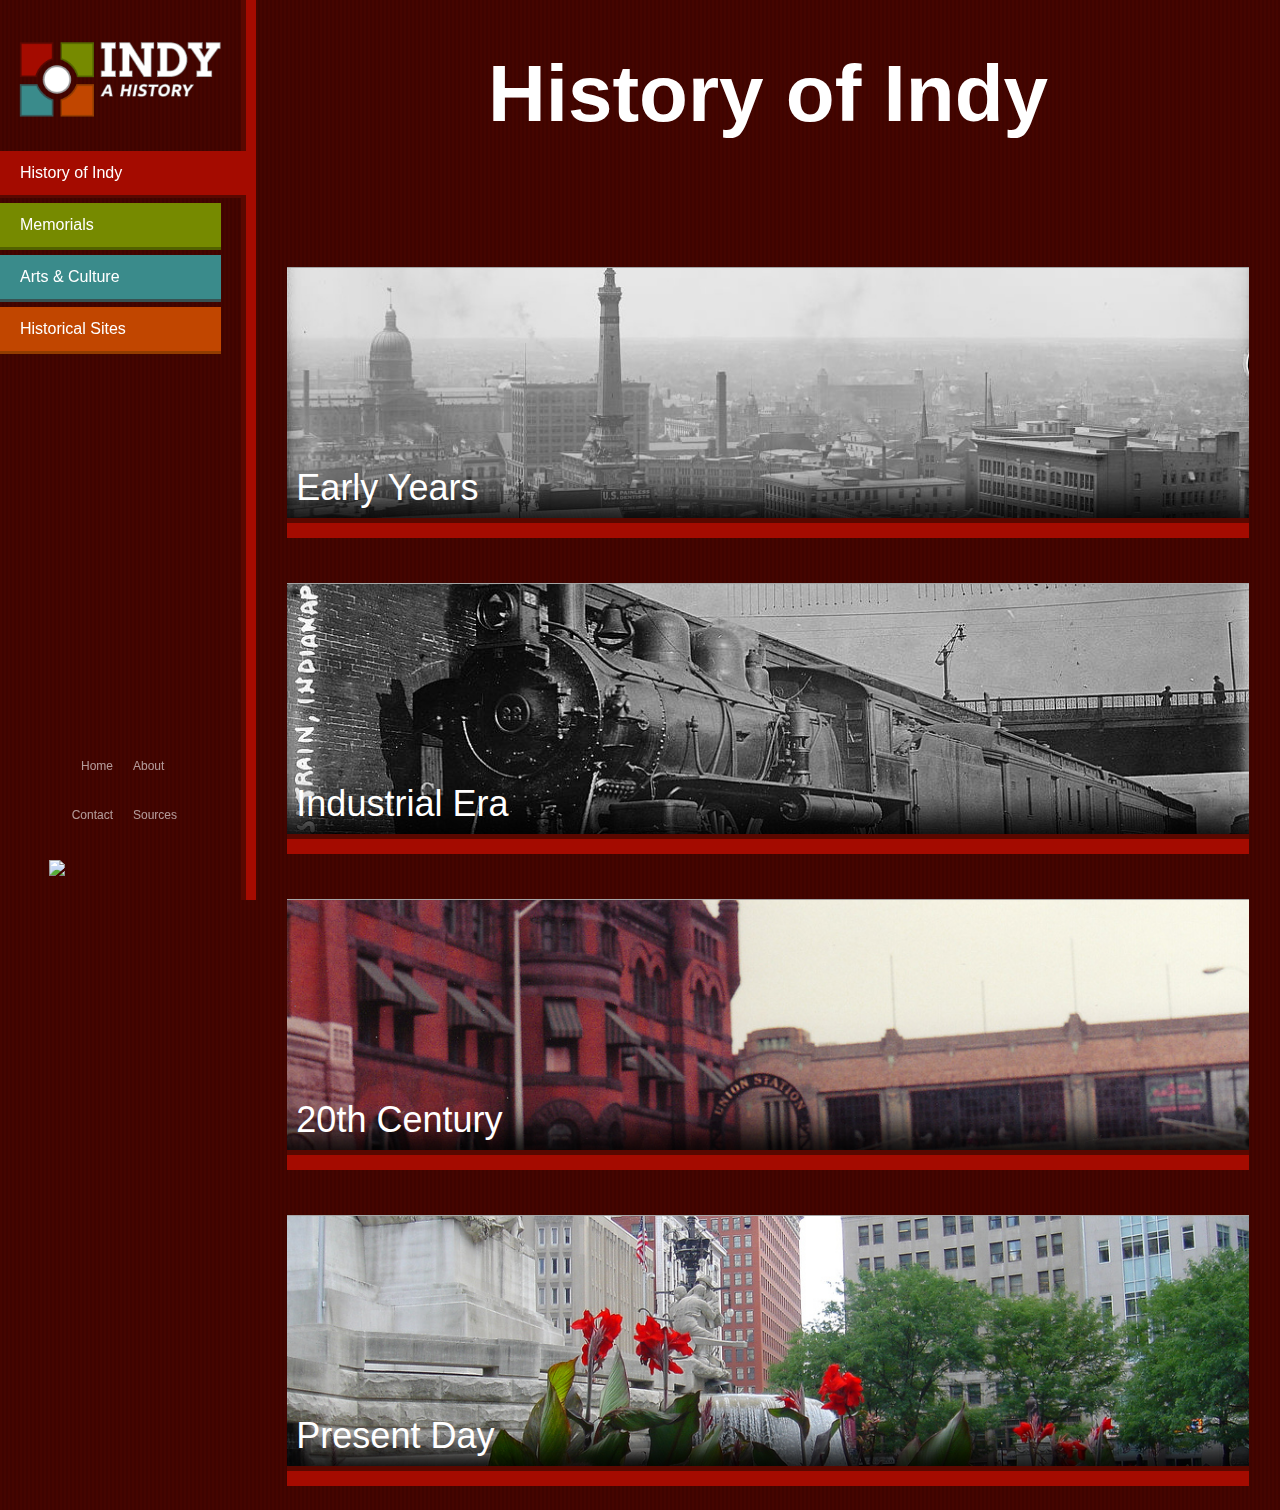
==== commit 5d36955d: "Color specific & Header" ====
--- a/index.html
+++ b/index.html
@@ -167,6 +167,7 @@
 		</footer>
 	</nav>
 	<div id="container">
+			<header><h1>History of Indy</h1></header>
 			<div class="box">
 				<figure data-toggle="collapse" data-parent="#container" data-target="#drawer1">
 					<h1>Early Years</h1>
--- a/_/css/screen.css
+++ b/_/css/screen.css
@@ -70,7 +70,7 @@
 
 /* ::Clearfixs and extends. Use which suits best */
 /* ----------------------------------------------------------- */
-.clearfix, #container, .box article section {
+.clearfix, #container, .box article section, header article section {
   overflow: hidden;
   *zoom: 1;
 }
@@ -100,6 +100,14 @@
   background-color: #0e0e0e;
   font-family: Helvetica, Arial, sans-serif;
   background-color: #646464;
+  background-image: url("../img/graycity.png"), url("../img/darkgray-tex.png");
+  background-position: center 340px, left top;
+  background-repeat: no-repeat, repeat;
+}
+@media (min-width: 50em) {
+  body {
+    background-position: center top, left top;
+  }
 }
 
 a {
@@ -306,6 +314,7 @@
   background-image: url(../img/darkslats.png);
   background-repeat: repeat;
   position: relative;
+  border-bottom: 5px #646464 solid;
   width: 100%;
 }
 nav a:link, nav a:visited {
@@ -544,25 +553,34 @@
   width: 100%;
 }
 
-.box {
+header {
+  border-top: 0 transparent solid !important;
+}
+header h1 {
+  font-size: 80px;
+  font-weight: bold;
+  color: white;
+  text-align: center;
+}
+
+.box, header {
   display: inline-block;
   position: relative;
   width: 100%;
   margin: 1% 0;
-  background-color: white;
   overflow: hidden;
   border-top: 1px #a6a6a6 solid;
 }
 @media (min-width: 50em) {
-  .box {
+  .box, header {
     width: 94%;
     margin: 2% 3%;
   }
 }
-.box:first-of-type {
+.box:first-of-type, header:first-of-type {
   margin-top: 50px;
 }
-.box figure {
+.box figure, header figure {
   background-color: #646464;
   width: 100%;
   height: 300px;
@@ -584,29 +602,29 @@
   transition-timing-function: ease-in;
 }
 @media (min-width: 30em) {
-  .box figure {
+  .box figure, header figure {
     height: 250px;
   }
 }
-.box figure:hover {
+.box figure:hover, header figure:hover {
   height: 310px;
 }
-.box figure img {
+.box figure img, header figure img {
   width: 100%;
   position: absolute;
   top: 0;
 }
 @media (min-width: 30em) {
-  .box figure img {
+  .box figure img, header figure img {
     top: -30%;
   }
 }
 @media (min-width: 50em) {
-  .box figure img {
+  .box figure img, header figure img {
     top: -60%;
   }
 }
-.box figure h1 {
+.box figure h1, header figure h1 {
   z-index: 20;
   box-shadow: inset 0 -39px 31px -18px rgba(0, 0, 0, 0.9);
   width: 100%;
@@ -617,34 +635,35 @@
   bottom: 0;
   color: white;
 }
-.box article {
+.box article, header article {
   border-top: solid 5px #2a2a2a;
   border-bottom: solid 15px #2a2a2a;
   position: relative;
-  width: 100%;
-}
-.box article section {
+  background-color: white;
+  width: 100%;
+}
+.box article section, header article section {
   margin: 2%;
   float: left;
   width: 90%;
 }
 @media (min-width: 50em) {
-  .box article section {
+  .box article section, header article section {
     width: 66%;
   }
 }
-.box article section h2 {
+.box article section h2, header article section h2 {
   color: #646464;
   margin: 10px 0;
   width: 100%;
 }
-.box article .tab {
+.box article .tab, header article .tab {
   width: 100%;
   border-top: solid 5px #2a2a2a;
   height: 5px;
   clear: both;
 }
-.box article aside {
+.box article aside, header article aside {
   width: 100%;
   background-color: #b6b6b6;
   float: right;
@@ -652,38 +671,25 @@
   box-shadow: inset 0 10px 10px -10px rgba(0, 0, 0, 0.3);
 }
 @media (min-width: 50em) {
-  .box article aside {
+  .box article aside, header article aside {
     width: 30%;
   }
 }
-.box article aside h3 {
+.box article aside h3, header article aside h3 {
   padding: 10px 0;
   padding-left: 20px;
   background-color: #2a2a2a;
   color: white;
   border-bottom: 1px solid white;
 }
-.box article aside p {
+.box article aside p, header article aside p {
   padding: 10px 20px;
   position: relative;
 }
-.box article aside p:before {
-  background-color: #b6b6b6;
-  content: "";
-  height: 100%;
-  left: 0;
-  position: absolute;
-  top: 0;
-  bottom: 0;
-  width: 100%;
-}
-.box article aside p:before {
-  top: 100%;
-}
-.box article aside ul li {
+.box article aside ul li, header article aside ul li {
   list-style-type: none;
 }
-.box article aside ul li a {
+.box article aside ul li a, header article aside ul li a {
   color: #0e0e0e;
   width: 100%;
   display: block;
@@ -705,87 +711,15 @@
   padding-left: 20px;
   padding-bottom: 0;
 }
-.box article aside ul li a:hover, .box article aside ul li a:active {
-  width: 100%;
-}
-.box article aside ul li a:hover {
+.box article aside ul li a:hover, header article aside ul li a:hover, .box article aside ul li a:active, header article aside ul li a:active {
+  width: 100%;
+}
+.box article aside ul li a:hover, header article aside ul li a:hover {
   background-color: #646464;
   color: white;
 }
-.box .collapse {
+.box .collapse, header .collapse {
   height: 20px;
-}
-
-.red-theme {
-  background-color: #a40b00;
-  background-image: url("../img/redcity.png"), url("../img/darkred-text.png");
-  background-position: center 340px, left top;
-  background-repeat: no-repeat, repeat;
-}
-@media (min-width: 50em) {
-  .red-theme {
-    background-position: center top, left top;
-  }
-  .red-theme nav {
-    border-right: 10px solid #a40b00;
-  }
-  .red-theme nav:before {
-    border-right: 5px solid #590800;
-  }
-}
-
-.green-theme {
-  background-color: #768a00;
-  background-image: url("../img/greencity.png"), url("../img/darkgreen-text.png");
-  background-position: center 340px, left top;
-  background-repeat: no-repeat, repeat;
-}
-@media (min-width: 50em) {
-  .green-theme {
-    background-position: center top, left top;
-  }
-  .green-theme nav {
-    border-right: 10px solid #768a00;
-  }
-  .green-theme nav:before {
-    border-right: 5px solid #526100;
-  }
-}
-
-.blue-theme {
-  background-color: #3a8b8b;
-  background-image: url("../img/bluecity.png"), url("../img/darkblue-text.png");
-  background-position: center 340px, left top;
-  background-repeat: no-repeat, repeat;
-}
-@media (min-width: 50em) {
-  .blue-theme {
-    background-position: center top, left top;
-  }
-  .blue-theme nav {
-    border-right: 10px solid #3a8b8b;
-  }
-  .blue-theme nav:before {
-    border-right: 5px solid #375353;
-  }
-}
-
-.orange-theme {
-  background-color: #c14600;
-  background-image: url("../img/orangecity.png"), url("../img/darkorange-text.png");
-  background-position: center 340px, left top;
-  background-repeat: no-repeat, repeat;
-}
-@media (min-width: 50em) {
-  .orange-theme {
-    background-position: center top, left top;
-  }
-  .orange-theme nav {
-    border-right: 10px solid #c14600;
-  }
-  .orange-theme nav:before {
-    border-right: 5px solid #923c00;
-  }
 }
 
 /* ::Media queries */
@@ -834,170 +768,230 @@
   padding: 0;
 }
 
+.red-theme {
+  background-color: #a40b00;
+  background-image: url("../img/redcity.png"), url("../img/darkred-tex.png");
+  background-position: center 340px, left top;
+  background-repeat: no-repeat, repeat;
+}
+@media (min-width: 50em) {
+  .red-theme {
+    background-position: center top, left top;
+  }
+  .red-theme nav {
+    border-right-color: #a40b00;
+  }
+  .red-theme nav:before {
+    border-right-color: #590800;
+  }
+}
 .red-theme nav {
-  border-bottom: 5px #a40b00 solid;
+  border-bottom-color: #a40b00;
 }
 .red-theme nav .color-red {
+  width: 100%;
+}
+.red-theme nav footer ul li a:hover {
+  border-bottom-color: #a40b00;
+}
+.red-theme .box .tab, .red-theme header .tab {
+  border-top-color: #590800;
+}
+.red-theme .box article, .red-theme header article {
+  border-bottom-color: #a40b00;
+  border-top-color: #590800;
+}
+.red-theme .box article aside, .red-theme header article aside {
+  background-color: #fff1f1;
+}
+.red-theme .box article aside h3, .red-theme header article aside h3 {
+  background-color: #590800;
+}
+.red-theme .box article aside p:before, .red-theme header article aside p:before {
+  background-color: #fff1f1;
+}
+.red-theme .box article aside ul li a:hover, .red-theme header article aside ul li a:hover {
   background-color: #a40b00;
-  border-bottom: 3px solid #590800;
-  width: 100%;
-}
-.red-theme nav footer ul li a:hover {
-  border-bottom: 1px solid #a40b00;
-}
-.red-theme .box .tab {
-  border-top: solid 5px #590800;
-}
-.red-theme .box article {
-  border-bottom: 18px solid #a40b00;
-  border-top: 3px solid #590800;
-}
-.red-theme .box article aside {
-  background-color: #fff1f1;
-}
-.red-theme .box article aside h3 {
-  background-color: #590800;
-}
-.red-theme .box article aside p:before {
-  background-color: #fff1f1;
-}
-.red-theme .box article aside ul li a:hover {
-  background-color: #a40b00;
-  border-bottom: 3px solid #590800;
-}
-.red-theme .box article section h2 {
+  border-bottom-color: #590800;
+}
+.red-theme .box article section h2, .red-theme header article section h2 {
   color: #a40b00;
 }
-.red-theme .box article section a:link, .red-theme .box article section a:visited {
+.red-theme .box article section a:link, .red-theme header article section a:link, .red-theme .box article section a:visited, .red-theme header article section a:visited {
   color: #a40b00;
 }
-.red-theme .box article section a:hover, .red-theme .box article section a:active {
+.red-theme .box article section a:hover, .red-theme header article section a:hover, .red-theme .box article section a:active, .red-theme header article section a:active {
   color: #d70e00;
-  border-bottom: solid 1px #a40b00;
-}
-
+  border-bottom-color: #a40b00;
+}
+
+.green-theme {
+  background-color: #768a00;
+  background-image: url("../img/greencity.png"), url("../img/darkgreen-tex.png");
+  background-position: center 340px, left top;
+  background-repeat: no-repeat, repeat;
+}
+@media (min-width: 50em) {
+  .green-theme {
+    background-position: center top, left top;
+  }
+  .green-theme nav {
+    border-right-color: #768a00;
+  }
+  .green-theme nav:before {
+    border-right-color: #526100;
+  }
+}
 .green-theme nav {
-  border-bottom: 5px #768a00 solid;
+  border-bottom-color: #768a00;
 }
 .green-theme nav .color-green {
+  width: 100%;
+}
+.green-theme nav footer ul li a:hover {
+  border-bottom-color: #768a00;
+}
+.green-theme .box .tab, .green-theme header .tab {
+  border-top-color: #526100;
+}
+.green-theme .box article, .green-theme header article {
+  border-bottom-color: #768a00;
+  border-top-color: #526100;
+}
+.green-theme .box article aside, .green-theme header article aside {
+  background-color: #f9ffd7;
+}
+.green-theme .box article aside h3, .green-theme header article aside h3 {
+  background-color: #526100;
+}
+.green-theme .box article aside p:before, .green-theme header article aside p:before {
+  background-color: #f9ffd7;
+}
+.green-theme .box article aside ul li a:hover, .green-theme header article aside ul li a:hover {
   background-color: #768a00;
-  border-bottom: 3px solid #526100;
-  width: 100%;
-}
-.green-theme nav footer ul li a:hover {
-  border-bottom: 1px solid #768a00;
-}
-.green-theme .box .tab {
-  border-top: solid 5px #526100;
-}
-.green-theme .box article {
-  border-bottom: 18px solid #768a00;
-  border-top: 3px solid #526100;
-}
-.green-theme .box article aside {
-  background-color: #f9ffd7;
-}
-.green-theme .box article aside h3 {
-  background-color: #526100;
-}
-.green-theme .box article aside p:before {
-  background-color: #f9ffd7;
-}
-.green-theme .box article aside ul li a:hover {
-  background-color: #768a00;
-  border-bottom: 3px solid #526100;
-}
-.green-theme .box article section h2 {
+  border-bottom-color: #526100;
+}
+.green-theme .box article section h2, .green-theme header article section h2 {
   color: #768a00;
 }
-.green-theme .box article section a:link, .green-theme .box article section a:visited {
+.green-theme .box article section a:link, .green-theme header article section a:link, .green-theme .box article section a:visited, .green-theme header article section a:visited {
   color: #768a00;
 }
-.green-theme .box article section a:hover, .green-theme .box article section a:active {
+.green-theme .box article section a:hover, .green-theme header article section a:hover, .green-theme .box article section a:active, .green-theme header article section a:active {
   color: #a2bd00;
-  border-bottom: solid 1px #768a00;
-}
-
+  border-bottom-color: #768a00;
+}
+
+.blue-theme {
+  background-color: #3a8b8b;
+  background-image: url("../img/bluecity.png"), url("../img/darkblue-tex.png");
+  background-position: center 340px, left top;
+  background-repeat: no-repeat, repeat;
+}
+@media (min-width: 50em) {
+  .blue-theme {
+    background-position: center top, left top;
+  }
+  .blue-theme nav {
+    border-right-color: #3a8b8b;
+  }
+  .blue-theme nav:before {
+    border-right-color: #375353;
+  }
+}
 .blue-theme nav {
-  border-bottom: 5px #3a8b8b solid;
+  border-bottom-color: #3a8b8b;
 }
 .blue-theme nav .color-blue {
+  width: 100%;
+}
+.blue-theme nav footer ul li a:hover {
+  border-bottom-color: #3a8b8b;
+}
+.blue-theme .box .tab, .blue-theme header .tab {
+  border-top-color: #375353;
+}
+.blue-theme .box article, .blue-theme header article {
+  border-bottom-color: #3a8b8b;
+  border-top-color: #375353;
+}
+.blue-theme .box article aside, .blue-theme header article aside {
+  background-color: #e8f5f5;
+}
+.blue-theme .box article aside h3, .blue-theme header article aside h3 {
+  background-color: #375353;
+}
+.blue-theme .box article aside p:before, .blue-theme header article aside p:before {
+  background-color: #e8f5f5;
+}
+.blue-theme .box article aside ul li a:hover, .blue-theme header article aside ul li a:hover {
   background-color: #3a8b8b;
-  border-bottom: 3px solid #375353;
-  width: 100%;
-}
-.blue-theme nav footer ul li a:hover {
-  border-bottom: 1px solid #3a8b8b;
-}
-.blue-theme .box .tab {
-  border-top: solid 5px #375353;
-}
-.blue-theme .box article {
-  border-bottom: 18px solid #3a8b8b;
-  border-top: 3px solid #375353;
-}
-.blue-theme .box article aside {
-  background-color: #e8f5f5;
-}
-.blue-theme .box article aside h3 {
-  background-color: #375353;
-}
-.blue-theme .box article aside p:before {
-  background-color: #e8f5f5;
-}
-.blue-theme .box article aside ul li a:hover {
-  background-color: #3a8b8b;
-  border-bottom: 3px solid #375353;
-}
-.blue-theme .box article section h2 {
+  border-bottom-color: #375353;
+}
+.blue-theme .box article section h2, .blue-theme header article section h2 {
   color: #3a8b8b;
 }
-.blue-theme .box article section a:link, .blue-theme .box article section a:visited {
+.blue-theme .box article section a:link, .blue-theme header article section a:link, .blue-theme .box article section a:visited, .blue-theme header article section a:visited {
   color: #3a8b8b;
 }
-.blue-theme .box article section a:hover, .blue-theme .box article section a:active {
+.blue-theme .box article section a:hover, .blue-theme header article section a:hover, .blue-theme .box article section a:active, .blue-theme header article section a:active {
   color: #49afaf;
-  border-bottom: solid 1px #3a8b8b;
-}
-
+  border-bottom-color: #3a8b8b;
+}
+
+.orange-theme {
+  background-color: #c14600;
+  background-image: url("../img/orangecity.png"), url("../img/darkorange-tex.png");
+  background-position: center 340px, left top;
+  background-repeat: no-repeat, repeat;
+}
+@media (min-width: 50em) {
+  .orange-theme {
+    background-position: center top, left top;
+  }
+  .orange-theme nav {
+    border-right-color: #c14600;
+  }
+  .orange-theme nav:before {
+    border-right-color: #923c00;
+  }
+}
 .orange-theme nav {
-  border-bottom: 5px #c14600 solid;
+  border-bottom-color: #c14600;
 }
 .orange-theme nav .color-orange {
+  width: 100%;
+}
+.orange-theme nav footer ul li a:hover {
+  border-bottom-color: #c14600;
+}
+.orange-theme .box .tab, .orange-theme header .tab {
+  border-top-color: #923c00;
+}
+.orange-theme .box article, .orange-theme header article {
+  border-bottom-color: #c14600;
+  border-top-color: #923c00;
+}
+.orange-theme .box article aside, .orange-theme header article aside {
+  background-color: #ffc7a8;
+}
+.orange-theme .box article aside h3, .orange-theme header article aside h3 {
+  background-color: #923c00;
+}
+.orange-theme .box article aside p:before, .orange-theme header article aside p:before {
+  background-color: #ffc7a8;
+}
+.orange-theme .box article aside ul li a:hover, .orange-theme header article aside ul li a:hover {
   background-color: #c14600;
-  border-bottom: 3px solid #923c00;
-  width: 100%;
-}
-.orange-theme nav footer ul li a:hover {
-  border-bottom: 1px solid #c14600;
-}
-.orange-theme .box .tab {
-  border-top: solid 5px #923c00;
-}
-.orange-theme .box article {
-  border-bottom: 18px solid #c14600;
-  border-top: 3px solid #923c00;
-}
-.orange-theme .box article aside {
-  background-color: #ffc7a8;
-}
-.orange-theme .box article aside h3 {
-  background-color: #923c00;
-}
-.orange-theme .box article aside p:before {
-  background-color: #ffc7a8;
-}
-.orange-theme .box article aside ul li a:hover {
-  background-color: #c14600;
-  border-bottom: 3px solid #923c00;
-}
-.orange-theme .box article section h2 {
+  border-bottom-color: #923c00;
+}
+.orange-theme .box article section h2, .orange-theme header article section h2 {
   color: #c14600;
 }
-.orange-theme .box article section a:link, .orange-theme .box article section a:visited {
+.orange-theme .box article section a:link, .orange-theme header article section a:link, .orange-theme .box article section a:visited, .orange-theme header article section a:visited {
   color: #c14600;
 }
-.orange-theme .box article section a:hover, .orange-theme .box article section a:active {
+.orange-theme .box article section a:hover, .orange-theme header article section a:hover, .orange-theme .box article section a:active, .orange-theme header article section a:active {
   color: #f45800;
-  border-bottom: solid 1px #c14600;
-}
+  border-bottom-color: #c14600;
+}
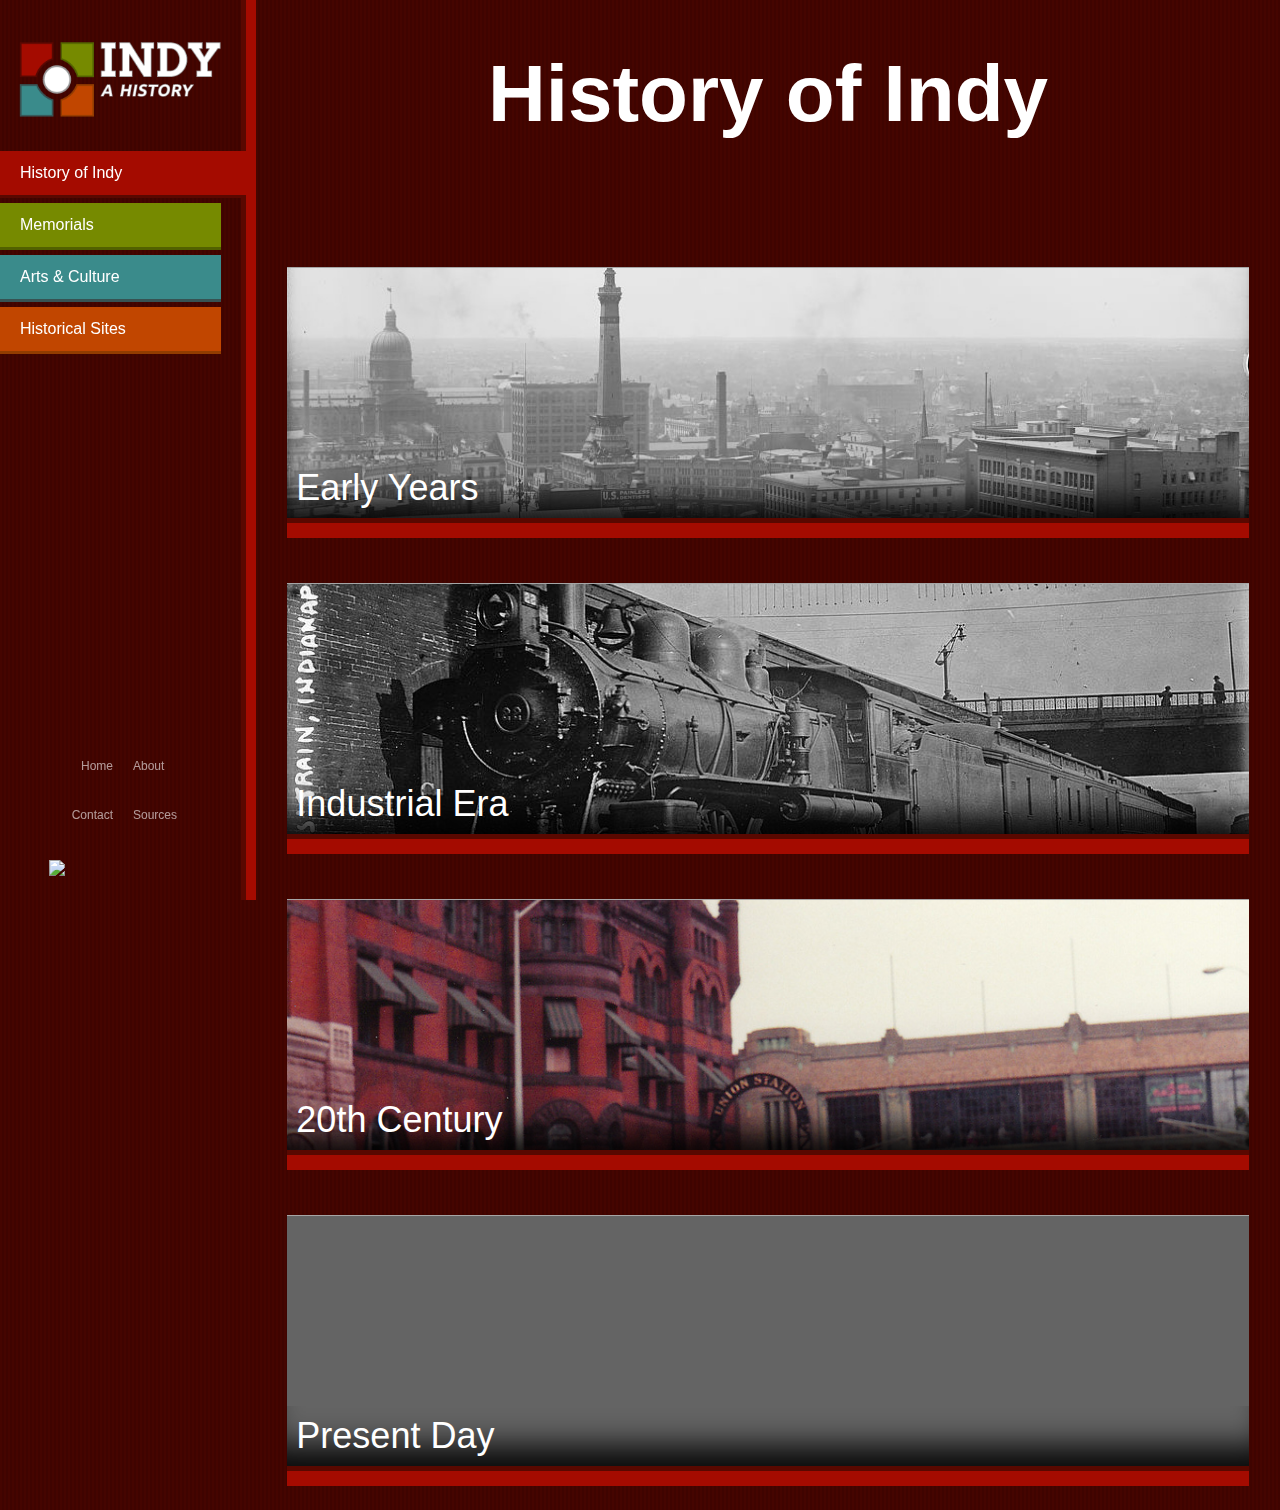
==== commit d0cfe625: "new history images!" ====
--- a/index.html
+++ b/index.html
@@ -3,6 +3,7 @@
 <head>
 	<title>BPA 2013</title>
 	<link rel="stylesheet" href="_/css/libs/bootstrap.css">
+	<link rel="stylesheet" href="_/fonts/stylesheet.css">
 	<link rel="stylesheet" href="_/css/screen.css">
 
 	<meta charset="UTF-8">
@@ -13,25 +14,6 @@
 	
 	
 	<style>
-	
-/* Your Headers z-index needs to be brought up to 20 or so, to be visible above the images */
-
-body {
-/*	background-image: url("_/img/redcity.png"), url("_/img/darkred-text.png");
-	background-position: center top, left top;
-	background-repeat: no-repeat, repeat;*/
-/*	background-attachment: fixed;*/
-}	
-/*	.imgcontainer {
-		/*background-color: red;*!/
-		position: relative;
-		margin: 0 auto;
-		width: 90%;
-		height: 280px;
-		float: left;
-		overflow: hidden;
-	}*/
-	
 
 	figure img {
 		position: absolute;
@@ -39,108 +21,122 @@
 	
 	}
 	
-	img#presentday2, img#presentday3, img#century2, img#century3, img#earlyyears2, img#indust2 {
+	img#presentday2, img#presentday3, img#presentday4, img#presentday5, img#century2, img#century3, img#century4, img#earlyyears2, img#earlyyears3, img#earlyyears4, img#indust2, img#indust3, img#indust4 {
 		opacity: 0;
 		z-index: 5;
-		transition: all 0.2s ease-in-out;
-		-moz-transition: all 0.2s ease-in-out;
-		-webkit-transition: all 0.2s ease-in-out;
-	}
-	
-	
-	/* ========   PANEL SIZES FOR 3 IMAGES   =============== */
-	#presentday-box1, #century-box1 {
+	}
+	
+	
+	/* ========   PANEL SIZES FOR 4 IMAGES   =============== */
+	#indust-box1, #century-box1, #earlyyears-box1 {
 		position: absolute;
 		width: 100%;
 		height: 100%;
 		z-index: 1;
 	}
 	
-	#presentday-box2, #century-box2 {
-		position: absolute;
-	/*	background-color: orange;*/
-		width: 34%;
+	#indust-box2, #century-box2, #earlyyears-box2 {
+		position: absolute;
+	/*	background-color: orange;*/
+		width: 25%;
 		height: 100%;
 		z-index: 10;
-		left: 33%;
-	}
-	
-	#presentday-box3, #century-box3 {
+	}
+	
+	#indust-box3, #century-box3, #earlyyears-box3 {
 		position: absolute;
 	/*	background-color: green;*/
-		width: 33%;
+		width: 25%;
 		height: 100%;
 		z-index: 10;
-	}
-	
-	
-	/* ========   PANEL SIZES FOR 2 IMAGES   =============== */
-	#earlyyears-box1, #indust-box1 {
+		left: 25%;
+	}
+	
+	#indust-box4, #century-box4, #earlyyears-box4 {
+		position: absolute;
+	/*	background-color: green;*/
+		width: 25%;
+		height: 100%;
+		z-index: 10;
+		left: 50%;
+	}
+	
+	
+	/* ========   PANEL SIZES FOR 5 IMAGES   =============== */
+	#presentday-box1 {
 		position: absolute;
 		width: 100%;
 		height: 100%;
 		z-index: 1;
 	}
 	
-	#earlyyears-box2, #indust-box2 {
-		position: absolute;
-	/*	background-color: orange;*/
-		width: 50%;
-		height: 100%;
-		z-index: 5;
-	}
-	
-	
-	/* ========   BACKGROUND IMAGES   =============== */
+	#presentday-box2 {
+		position: absolute;
+	/*	background-color: orange;*/
+		width: 20%;
+		height: 100%;
+		z-index: 5;
+	}
+	
+	#presentday-box3 {
+		position: absolute;
+	/*	background-color: orange;*/
+		width: 20%;
+		height: 100%;
+		z-index: 5;
+		left: 20%;
+	}
+	
+	#presentday-box4 {
+		position: absolute;
+	/*	background-color: orange;*/
+		width: 20%;
+		height: 100%;
+		z-index: 5;
+		left: 40%;
+	}
+	
+	#presentday-box5 {
+		position: absolute;
+	/*	background-color: orange;*/
+		width: 20%;
+		height: 100%;
+		z-index: 5;
+		left: 60%;
+	}
 	
 	
 	/* ========   HOVER STATES   =============== */
 	
-	#presentday-box2:hover~#presentday-box1 img#presentday2 {
+	#presentday-box2:hover~#presentday-box1 img#presentday2,
+	#presentday-box3:hover~#presentday-box1 img#presentday3,
+	#presentday-box4:hover~#presentday-box1 img#presentday4,
+	#presentday-box5:hover~#presentday-box1 img#presentday5 {
 		opacity: 1;
-		transition: all 0.2s ease-in-out;
-		-moz-transition: all 0.2s ease-in-out;
-		-webkit-transition: all 0.2s ease-in-out;
-	}
-	
-	
-	#presentday-box3:hover~#presentday-box1 img#presentday3 {
+	}
+	
+	
+	
+	#century-box2:hover~#century-box1 img#century2,
+	#century-box3:hover~#century-box1 img#century3,
+	#century-box4:hover~#century-box1 img#century4 {
 		opacity: 1;
-		transition: all 0.2s ease-in-out;
-		-moz-transition: all 0.2s ease-in-out;
-		-webkit-transition: all 0.2s ease-in-out;
-	}
-	
-	
-	
-	#century-box2:hover~#century-box1 img#century2 {
+	}
+	
+	
+	
+	#earlyyears-box2:hover~#earlyyears-box1 img#earlyyears2,
+	#earlyyears-box3:hover~#earlyyears-box1 img#earlyyears3,
+	#earlyyears-box4:hover~#earlyyears-box1 img#earlyyears4 {
 		opacity: 1;
-		transition: all 0.2s ease-in-out;
-		-moz-transition: all 0.2s ease-in-out;
-		-webkit-transition: all 0.2s ease-in-out;
-	}
-	
-	#century-box3:hover~#century-box1 img#century3 {
+	}
+	
+	
+	
+	#indust-box2:hover~#indust-box1 img#indust2,
+	#indust-box3:hover~#indust-box1 img#indust3,
+	#indust-box4:hover~#indust-box1 img#indust4 {
 		opacity: 1;
-		transition: all 0.2s ease-in-out;
-		-moz-transition: all 0.2s ease-in-out;
-		-webkit-transition: all 0.2s ease-in-out;
-	}
-	
-	
-	
-	#earlyyears-box2:hover~#earlyyears-box1 img#earlyyears2 {
-		opacity: 1;
-		transition: all 0.2s ease-in-out;
-		-moz-transition: all 0.2s ease-in-out;
-		-webkit-transition: all 0.2s ease-in-out;
-	}
-	
-	#indust-box2:hover~#indust-box1 img#indust2 {
-		opacity: 1;
-		transition: all 0.2s ease-in-out;
-		-moz-transition: all 0.2s ease-in-out;
-		-webkit-transition: all 0.2s ease-in-out;
 	}
 	
 	
@@ -173,9 +169,15 @@
 					<h1>Early Years</h1>
 					<div id="earlyyears-box2">
 					</div>
+					<div id="earlyyears-box3">
+					</div>
+					<div id="earlyyears-box4">
+					</div>
 					<div id="earlyyears-box1">
-						<img src="_/content/img/earlyyears1.jpg" id="earlyyears1">
-						<img src="_/content/img/earlyyears2.jpg" id="earlyyears2">
+						<img src="_/content/img/history/earlyyears1.jpg" id="earlyyears1">
+						<img src="_/content/img/history/earlyyears2.jpg" id="earlyyears2">
+						<img src="_/content/img/history/earlyyears3.jpg" id="earlyyears3">
+						<img src="_/content/img/history/earlyyears4.jpg" id="earlyyears4">
 					</div>
 				</figure>
 				<article id="drawer1" class="collapse">
@@ -200,9 +202,15 @@
 					<h1>Industrial Era</h1>
 					<div id="indust-box2">
 					</div>
+					<div id="indust-box3">
+					</div>
+					<div id="indust-box4">
+					</div>
 					<div id="indust-box1">
-						<img src="_/content/img/indust_train.jpg" id="indust1">
-						<img src="_/content/img/indust_childfactory.jpg" id="indust2">
+						<img src="_/content/img/history/indust_train.jpg" id="indust1">
+						<img src="_/content/img/history/indust_car.jpg" id="indust2">
+						<img src="_/content/img/history/indust_workers.jpg" id="indust3">
+						<img src="_/content/img/history/indust_racecar.jpg" id="indust4">
 					</div>
 				</figure>
 				<article id="drawer2" class="collapse">
@@ -225,10 +233,13 @@
 					</div>
 					<div id="century-box3">
 					</div>
+					<div id="century-box4">
+					</div>
 					<div id="century-box1">
-						<img src="_/content/img/20century_downtown.jpg" id="century1">
-						<img src="_/content/img/20century_indy500.jpg" id="century2">
-						<img src="_/content/img/20century_racecar.jpg" id="century3">
+						<img src="_/content/img/history/20century_downtown.jpg" id="century1">
+						<img src="_/content/img/history/20century_houdini.jpg" id="century2">
+						<img src="_/content/img/history/20century_indy500.jpg" id="century3">
+						<img src="_/content/img/history/20century_newsboys.jpg" id="century4">
 					</div>
 				</figure>
 				<article id="drawer3" class="collapse">
@@ -259,10 +270,17 @@
 					</div>
 					<div id="presentday-box3">
 					</div>
+					<div id="presentday-box4">
+					</div>
+					<div id="presentday-box5">
+					</div>
 					<div id="presentday-box1">
-						<img src="_/content/img/presentdayindy1.jpg" id="presentday1">
-						<img src="_/content/img/presentdayindy2.jpg" id="presentday2">
-						<img src="_/content/img/presentdayindy3.jpg" id="presentday3">
+						<img src="_/content/img/history/presentdayindy1.jpg" id="presentday1">
+						<img src="_/content/img/history/presentdayindy2.jpg" id="presentday2">
+						<img src="_/content/img/history/presentdayindy3.jpg" id="presentday3">
+						<img src="_/content/img/history/presentdayindy4.jpg" id="presentday4">
+						<img src="_/content/img/history/presentdayindy5.jpg" id="presentday5">
+						
 					</div>
 				</figure>
 				<article id="drawer4" class="collapse">
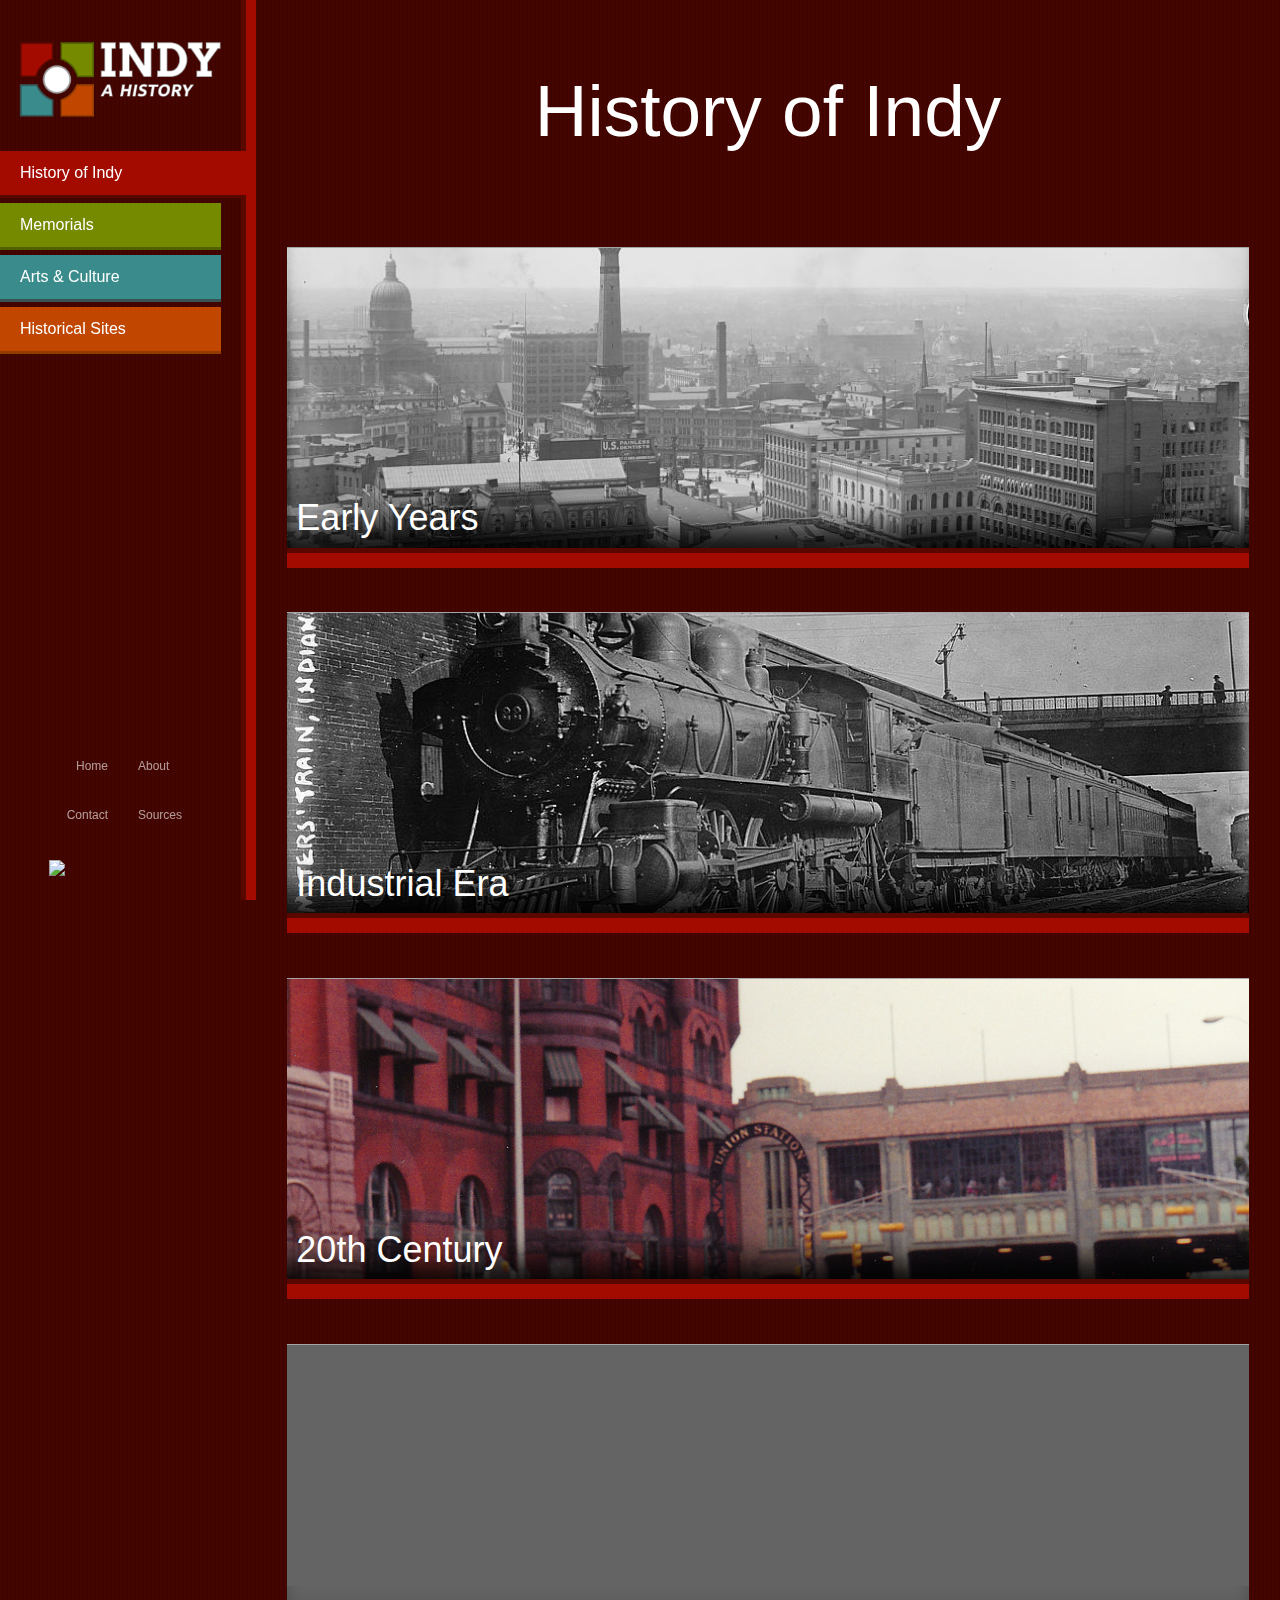
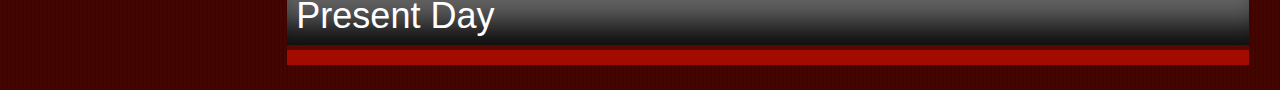
==== commit 2419751c: "Read More Indicator" ====
--- a/index.html
+++ b/index.html
@@ -4,6 +4,7 @@
 	<title>BPA 2013</title>
 	<link rel="stylesheet" href="_/css/libs/bootstrap.css">
 	<link rel="stylesheet" href="_/fonts/stylesheet.css">
+	<link rel="stylesheet" href="_/fonts/entypo/stylesheet.css">
 	<link rel="stylesheet" href="_/css/screen.css">
 
 	<meta charset="UTF-8">
@@ -166,6 +167,7 @@
 			<header><h1>History of Indy</h1></header>
 			<div class="box">
 				<figure data-toggle="collapse" data-parent="#container" data-target="#drawer1">
+					<div class="read-more"><i>i</i></div>
 					<h1>Early Years</h1>
 					<div id="earlyyears-box2">
 					</div>
@@ -199,6 +201,7 @@
 			</div>
 			<div class="box">
 				<figure data-toggle="collapse" data-parent="#container" data-target="#drawer2">
+					<div class="read-more"><i>i</i></div>
 					<h1>Industrial Era</h1>
 					<div id="indust-box2">
 					</div>
@@ -228,6 +231,7 @@
 			</div>
 			<div class="box">
 				<figure data-toggle="collapse" data-parent="#container" data-target="#drawer3">
+					<div class="read-more"><i>i</i></div>
 					<h1>20th Century</h1>
 					<div id="century-box2">
 					</div>
@@ -265,6 +269,7 @@
 			</div>
 			<div class="box">
 				<figure data-toggle="collapse" data-parent="#container" data-target="#drawer4">
+					<div class="read-more"><i>i</i></div>
 					<h1>Present Day</h1>
 					<div id="presentday-box2">
 					</div>
--- a/_/fonts/entypo/stylesheet.css
+++ b/_/fonts/entypo/stylesheet.css
@@ -0,0 +1,16 @@
+/* Generated by Font Squirrel (http://www.fontsquirrel.com) on February 10, 2012 */
+
+
+
+@font-face {
+    font-family: 'EntypoRegular';
+    src: url('entypo-webfont.eot');
+    src: url('entypo-webfont.eot?#iefix') format('embedded-opentype'),
+         url('entypo-webfont.woff') format('woff'),
+         url('entypo-webfont.ttf') format('truetype'),
+         url('entypo-webfont.svg#EntypoRegular') format('svg');
+    font-weight: normal;
+    font-style: normal;
+
+}
+
--- a/_/css/screen.css
+++ b/_/css/screen.css
@@ -68,11 +68,64 @@
   resize: vertical;
 }
 
+/*********************
+CLEARFIXIN'
+*********************/
+.clearfix, #container, .box article section, header article section {
+  zoom: 1;
+}
+.clearfix:before, #container:before, .box article section:before, header article section:before, .clearfix:after, #container:after, .box article section:after, header article section:after {
+  content: "";
+  display: table;
+}
+.clearfix:after, #container:after, .box article section:after, header article section:after {
+  clear: both;
+}
+
+/*********************
+BORDER RADIUS
+*********************/
+/*
+I totally rewrote this to be cleaner and easier to use.
+You'll need to be using Sass 3.2+ for these to work.
+Thanks to @anthonyshort for the inspiration on these.
+USAGE: @include border-radius(4px 4px 0 0);
+*/
+/*********************
+TRANISTION
+*********************/
+/*
+I totally rewrote this to be cleaner and easier to use.
+You'll need to be using Sass 3.2+ for these to work.
+Thanks to @anthonyshort for the inspiration on these.
+USAGE: @include transition(all 0.2s ease-in-out);
+*/
+/*********************
+BOX SHADOWS
+*********************/
+/*
+I totally rewrote this to be cleaner and easier to use.
+You'll need to be using Sass 3.2+ for these to work.
+Thanks to @anthonyshort for the inspiration on these.
+USAGE: @include box-shadow(inset 0 0 4px rgba(0,0,0,0.22));
+*/
+/*********************
+CSS3 GRADIENTS
+Be careful with these since they can
+really slow down your CSS. Don't overdue it.
+*********************/
+/* @include css-gradient(#dfdfdf,#f8f8f8); */
 /* ::Clearfixs and extends. Use which suits best */
 /* ----------------------------------------------------------- */
 .clearfix, #container, .box article section, header article section {
-  overflow: hidden;
-  *zoom: 1;
+  zoom: 1;
+}
+.clearfix:before, #container:before, .box article section:before, header article section:before, .clearfix:after, #container:after, .box article section:after, header article section:after {
+  content: "";
+  display: table;
+}
+.clearfix:after, #container:after, .box article section:after, header article section:after {
+  clear: both;
 }
 
 .pie-clearfix {
@@ -98,13 +151,14 @@
 body {
   color: #0e0e0e;
   background-color: #0e0e0e;
-  font-family: Helvetica, Arial, sans-serif;
+  font-family: "arvoregular", Tahoma, sans-serif;
+  letter-spacing: 1;
   background-color: #646464;
   background-image: url("../img/graycity.png"), url("../img/darkgray-tex.png");
   background-position: center 340px, left top;
   background-repeat: no-repeat, repeat;
 }
-@media (min-width: 50em) {
+@media (min-width: 56.25em) {
   body {
     background-position: center top, left top;
   }
@@ -128,6 +182,53 @@
   border-bottom: 1px solid #7e7e7e;
 }
 
+/*********************
+CLEARFIXIN'
+*********************/
+.clearfix, #container, .box article section, header article section {
+  zoom: 1;
+}
+.clearfix:before, #container:before, .box article section:before, header article section:before, .clearfix:after, #container:after, .box article section:after, header article section:after {
+  content: "";
+  display: table;
+}
+.clearfix:after, #container:after, .box article section:after, header article section:after {
+  clear: both;
+}
+
+/*********************
+BORDER RADIUS
+*********************/
+/*
+I totally rewrote this to be cleaner and easier to use.
+You'll need to be using Sass 3.2+ for these to work.
+Thanks to @anthonyshort for the inspiration on these.
+USAGE: @include border-radius(4px 4px 0 0);
+*/
+/*********************
+TRANISTION
+*********************/
+/*
+I totally rewrote this to be cleaner and easier to use.
+You'll need to be using Sass 3.2+ for these to work.
+Thanks to @anthonyshort for the inspiration on these.
+USAGE: @include transition(all 0.2s ease-in-out);
+*/
+/*********************
+BOX SHADOWS
+*********************/
+/*
+I totally rewrote this to be cleaner and easier to use.
+You'll need to be using Sass 3.2+ for these to work.
+Thanks to @anthonyshort for the inspiration on these.
+USAGE: @include box-shadow(inset 0 0 4px rgba(0,0,0,0.22));
+*/
+/*********************
+CSS3 GRADIENTS
+Be careful with these since they can
+really slow down your CSS. Don't overdue it.
+*********************/
+/* @include css-gradient(#dfdfdf,#f8f8f8); */
 h1 {
   font-size: 2.25em;
   line-height: 1.1111111em;
@@ -301,7 +402,7 @@
   width: 95%;
   position: relative;
 }
-@media (min-width: 50em) {
+@media (min-width: 56.25em) {
   #container {
     width: 80%;
     margin-left: 20%;
@@ -309,6 +410,7 @@
 }
 
 nav {
+  font-family: "ubuntu", Arial, sans-serif;
   padding: 0 0 20px;
   z-index: 5;
   background-image: url(../img/darkslats.png);
@@ -330,7 +432,7 @@
   list-style-type: none;
   text-align: center;
 }
-@media (min-width: 50em) {
+@media (min-width: 56.25em) {
   nav ul li {
     text-align: left;
   }
@@ -360,13 +462,13 @@
 nav ul li a:hover {
   color: white;
 }
-@media (min-width: 50em) {
+@media (min-width: 56.25em) {
   nav ul li a {
     padding: 10px 20px;
     border-bottom: 1px soild transparent;
   }
 }
-@media (min-width: 50em) {
+@media (min-width: 56.25em) {
   nav {
     position: fixed;
     width: 20%;
@@ -382,7 +484,7 @@
     left: 0;
     right: 0;
     bottom: 0;
-    border-right: 5px solid #2a2a2a;
+    border-right: 5px solid #444444;
   }
 }
 nav .logo {
@@ -393,7 +495,7 @@
 nav footer {
   display: none;
 }
-@media (min-width: 50em) {
+@media (min-width: 56.25em) {
   nav footer {
     display: block;
     bottom: 0;
@@ -412,7 +514,7 @@
   opacity: 1;
   -moz-opacity: 1;
 }
-@media (min-width: 50em) {
+@media (min-width: 56.25em) {
   nav footer ul li a {
     padding: 10px 5px;
     border-bottom: 1px solid transparent;
@@ -431,7 +533,7 @@
     width: 40%;
   }
 }
-@media (min-width: 50em) {
+@media (min-width: 56.25em) {
   nav footer div {
     margin: 20px auto 0;
     width: 60%;
@@ -440,6 +542,9 @@
 nav .color-red, nav .color-green, nav .color-blue, nav .color-orange {
   width: 100%;
 }
+nav .color-red:hover, nav .color-green:hover, nav .color-blue:hover, nav .color-orange:hover {
+  padding-left: 27px;
+}
 nav .color-red {
   background-color: #a40b00;
   border-bottom: 3px solid #590800;
@@ -468,7 +573,7 @@
 nav .color-orange:hover {
   background-color: #f45800;
 }
-@media (min-width: 50em) {
+@media (min-width: 56.25em) {
   nav .color-red, nav .color-green, nav .color-blue, nav .color-orange {
     width: 90%;
   }
@@ -478,10 +583,21 @@
   margin: 0 auto;
   padding-top: 10px;
 }
+@media (min-width: 56.25em) {
+  nav footer, .mobile-footer {
+    z-index: -1;
+  }
+}
 nav footer ul, .mobile-footer ul {
   font-size: 12px;
-  overflow: hidden;
-  *zoom: 1;
+  zoom: 1;
+}
+nav footer ul:before, nav footer ul:after, .mobile-footer ul:before, .mobile-footer ul:after {
+  content: "";
+  display: table;
+}
+nav footer ul:after, .mobile-footer ul:after {
+  clear: both;
 }
 nav footer ul li, .mobile-footer ul li {
   width: 50%;
@@ -493,11 +609,37 @@
 }
 nav footer ul .left-links, .mobile-footer ul .left-links {
   text-align: right;
-  padding-right: 5px;
+  padding-right: 7px;
+  -webkit-transition: all 0.2s ease-in-out;
+  -moz-transition: all 0.2s ease-in-out;
+  -ms-transition: all 0.2s ease-in-out;
+  -o-transition: all 0.2s ease-in-out;
+  -transition: all 0.2s ease-in-out;
+  transition: all 0.2s ease-in-out;
+}
+nav footer ul .left-links:hover, .mobile-footer ul .left-links:hover {
+  padding-right: 14px;
+  padding-left: 0;
+}
+nav footer ul .left-links a, .mobile-footer ul .left-links a {
+  padding-right: 8px;
 }
 nav footer ul .right-links, .mobile-footer ul .right-links {
   text-align: left;
-  padding-left: 5px;
+  padding-left: 7px;
+  -webkit-transition: all 0.2s ease-in-out;
+  -moz-transition: all 0.2s ease-in-out;
+  -ms-transition: all 0.2s ease-in-out;
+  -o-transition: all 0.2s ease-in-out;
+  -transition: all 0.2s ease-in-out;
+  transition: all 0.2s ease-in-out;
+}
+nav footer ul .right-links:hover, .mobile-footer ul .right-links:hover {
+  padding-left: 14px;
+  padding-right: 0;
+}
+nav footer ul .right-links a, .mobile-footer ul .right-links a {
+  padding-left: 8px;
 }
 
 .mobile-footer {
@@ -508,7 +650,7 @@
   bottom: -32px;
   position: relative;
 }
-@media (min-width: 50em) {
+@media (min-width: 56.25em) {
   .mobile-footer {
     display: none;
   }
@@ -523,6 +665,7 @@
   list-style-type: none;
 }
 .mobile-footer ul li a {
+  font-family: "ubuntu", Arial, sans-serif;
   display: block;
   padding: 5px;
   margin: 5px 0;
@@ -549,18 +692,30 @@
 }
 .mobile-footer ul li a:hover, .mobile-footer ul li a:active {
   background-color: #646464;
-  border-bottom: 3px solid #2a2a2a;
+  border-bottom: 3px solid #444444;
   width: 100%;
 }
 
 header {
   border-top: 0 transparent solid !important;
+  padding: 2%;
 }
 header h1 {
-  font-size: 80px;
-  font-weight: bold;
+  font-family: "arvobold", Tahoma, sans-serif;
+  font-size: 40px;
+  margin: 0;
   color: white;
   text-align: center;
+}
+@media (min-width: 30em) {
+  header h1 {
+    font-size: 55px;
+  }
+}
+@media (min-width: 56.25em) {
+  header h1 {
+    font-size: 73px;
+  }
 }
 
 .box, header {
@@ -571,19 +726,24 @@
   overflow: hidden;
   border-top: 1px #a6a6a6 solid;
 }
-@media (min-width: 50em) {
+@media (min-width: 56.25em) {
   .box, header {
     width: 94%;
     margin: 2% 3%;
   }
 }
 .box:first-of-type, header:first-of-type {
-  margin-top: 50px;
+  margin-top: 30px;
+}
+@media (min-width: 56.25em) {
+  .box:first-of-type, header:first-of-type {
+    margin-top: 50px;
+  }
 }
 .box figure, header figure {
   background-color: #646464;
   width: 100%;
-  height: 300px;
+  height: 125px;
   z-index: 1;
   position: relative;
   cursor: pointer;
@@ -606,8 +766,10 @@
     height: 250px;
   }
 }
-.box figure:hover, header figure:hover {
-  height: 310px;
+@media (min-width: 56.25em) {
+  .box figure, header figure {
+    height: 300px;
+  }
 }
 .box figure img, header figure img {
   width: 100%;
@@ -619,7 +781,7 @@
     top: -30%;
   }
 }
-@media (min-width: 50em) {
+@media (min-width: 56.25em) {
   .box figure img, header figure img {
     top: -60%;
   }
@@ -633,11 +795,95 @@
   position: absolute;
   margin: 0;
   bottom: 0;
+  font-family: "ubuntulight", Arial, sans-serif;
   color: white;
 }
+.box figure .read-more, header figure .read-more {
+  margin: 0;
+  position: absolute;
+  -webkit-transition-property: all;
+  -moz-transition-property: all;
+  -o-transition-property: all;
+  transition-property: all;
+  -webkit-transition-duration: 0.3s;
+  -moz-transition-duration: 0.3s;
+  -o-transition-duration: 0.3s;
+  transition-duration: 0.3s;
+  -webkit-transition-timing-function: ease-in-out;
+  -moz-transition-timing-function: ease-in-out;
+  -o-transition-timing-function: ease-in-out;
+  transition-timing-function: ease-in-out;
+  color: #646464;
+  font-size: 8px;
+  font-family: "arvobold", Tahoma, sans-serif;
+  bottom: auto;
+  top: -50px;
+  opacity: 0;
+  z-index: 5;
+  -moz-opacity: 0;
+  text-transform: uppercase;
+  box-shadow: 0 0 0 0 transparent;
+  text-align: center;
+  background-color: white;
+  border-bottom: 3px solid #cccccc;
+  height: 50px;
+  width: 50px;
+  padding: 0;
+  right: 15px;
+  -webkit-border-radius: 100px;
+  -moz-border-radius: 100px;
+  -ms-border-radius: 100px;
+  -o-border-radius: 100px;
+  border-radius: 100px;
+  border-radius: 100px;
+  -webkit-box-shadow: 0 2px 4px rgba(0, 0, 0, 0.3);
+  -moz-box-shadow: 0 2px 4px rgba(0, 0, 0, 0.3);
+  -ms-box-shadow: 0 2px 4px rgba(0, 0, 0, 0.3);
+  -o-box-shadow: 0 2px 4px rgba(0, 0, 0, 0.3);
+  -box-shadow: 0 2px 4px rgba(0, 0, 0, 0.3);
+  box-shadow: 0 2px 4px rgba(0, 0, 0, 0.3);
+}
+.box figure .read-more i, header figure .read-more i {
+  text-transform: lowercase;
+  font-family: "entypo", none;
+  font-style: normal;
+  font-size: 63px;
+  position: relative;
+  top: -14px;
+  line-height: 1;
+}
+@media (min-width: 30em) {
+  .box figure .read-more i, header figure .read-more i {
+    top: -20px;
+    font-size: 80px;
+  }
+}
+@media (min-width: 56.25em) {
+  .box figure .read-more i, header figure .read-more i {
+    top: -30px;
+    font-size: 120px;
+  }
+}
+@media (min-width: 30em) {
+  .box figure .read-more, header figure .read-more {
+    width: 60px;
+    height: 60px;
+  }
+}
+@media (min-width: 56.25em) {
+  .box figure .read-more, header figure .read-more {
+    width: 90px !important;
+    height: 90px;
+  }
+}
+.box figure:hover > .read-more, header figure:hover > .read-more {
+  opacity: 1;
+  -moz-opacity: 1;
+  top: 10px;
+}
 .box article, header article {
-  border-top: solid 5px #2a2a2a;
-  border-bottom: solid 15px #2a2a2a;
+  border-top: solid 5px #444444;
+  border-bottom: solid 15px #444444;
   position: relative;
   background-color: white;
   width: 100%;
@@ -646,8 +892,9 @@
   margin: 2%;
   float: left;
   width: 90%;
-}
-@media (min-width: 50em) {
+  padding: 10px;
+}
+@media (min-width: 56.25em) {
   .box article section, header article section {
     width: 66%;
   }
@@ -659,18 +906,19 @@
 }
 .box article .tab, header article .tab {
   width: 100%;
-  border-top: solid 5px #2a2a2a;
+  border-top: solid 5px #444444;
   height: 5px;
   clear: both;
 }
 .box article aside, header article aside {
   width: 100%;
-  background-color: #b6b6b6;
+  background-color: #d0d0d0;
   float: right;
   text-align: left;
+  font-family: "ubuntu", Arial, sans-serif;
   box-shadow: inset 0 10px 10px -10px rgba(0, 0, 0, 0.3);
 }
-@media (min-width: 50em) {
+@media (min-width: 56.25em) {
   .box article aside, header article aside {
     width: 30%;
   }
@@ -678,7 +926,7 @@
 .box article aside h3, header article aside h3 {
   padding: 10px 0;
   padding-left: 20px;
-  background-color: #2a2a2a;
+  background-color: #444444;
   color: white;
   border-bottom: 1px solid white;
 }
@@ -709,7 +957,6 @@
   -o-transition-timing-function: ease-in;
   transition-timing-function: ease-in;
   padding-left: 20px;
-  padding-bottom: 0;
 }
 .box article aside ul li a:hover, header article aside ul li a:hover, .box article aside ul li a:active, header article aside ul li a:active {
   width: 100%;
@@ -774,7 +1021,7 @@
   background-position: center 340px, left top;
   background-repeat: no-repeat, repeat;
 }
-@media (min-width: 50em) {
+@media (min-width: 56.25em) {
   .red-theme {
     background-position: center top, left top;
   }
@@ -796,6 +1043,9 @@
 }
 .red-theme .box .tab, .red-theme header .tab {
   border-top-color: #590800;
+}
+.red-theme .box figure .read-more, .red-theme header figure .read-more {
+  color: #a40b00;
 }
 .red-theme .box article, .red-theme header article {
   border-bottom-color: #a40b00;
@@ -831,7 +1081,7 @@
   background-position: center 340px, left top;
   background-repeat: no-repeat, repeat;
 }
-@media (min-width: 50em) {
+@media (min-width: 56.25em) {
   .green-theme {
     background-position: center top, left top;
   }
@@ -853,6 +1103,9 @@
 }
 .green-theme .box .tab, .green-theme header .tab {
   border-top-color: #526100;
+}
+.green-theme .box figure .read-more, .green-theme header figure .read-more {
+  color: #768a00;
 }
 .green-theme .box article, .green-theme header article {
   border-bottom-color: #768a00;
@@ -888,7 +1141,7 @@
   background-position: center 340px, left top;
   background-repeat: no-repeat, repeat;
 }
-@media (min-width: 50em) {
+@media (min-width: 56.25em) {
   .blue-theme {
     background-position: center top, left top;
   }
@@ -910,6 +1163,9 @@
 }
 .blue-theme .box .tab, .blue-theme header .tab {
   border-top-color: #375353;
+}
+.blue-theme .box figure .read-more, .blue-theme header figure .read-more {
+  color: #3a8b8b;
 }
 .blue-theme .box article, .blue-theme header article {
   border-bottom-color: #3a8b8b;
@@ -945,7 +1201,7 @@
   background-position: center 340px, left top;
   background-repeat: no-repeat, repeat;
 }
-@media (min-width: 50em) {
+@media (min-width: 56.25em) {
   .orange-theme {
     background-position: center top, left top;
   }
@@ -967,6 +1223,9 @@
 }
 .orange-theme .box .tab, .orange-theme header .tab {
   border-top-color: #923c00;
+}
+.orange-theme .box figure .read-more, .orange-theme header figure .read-more {
+  color: #c14600;
 }
 .orange-theme .box article, .orange-theme header article {
   border-bottom-color: #c14600;
